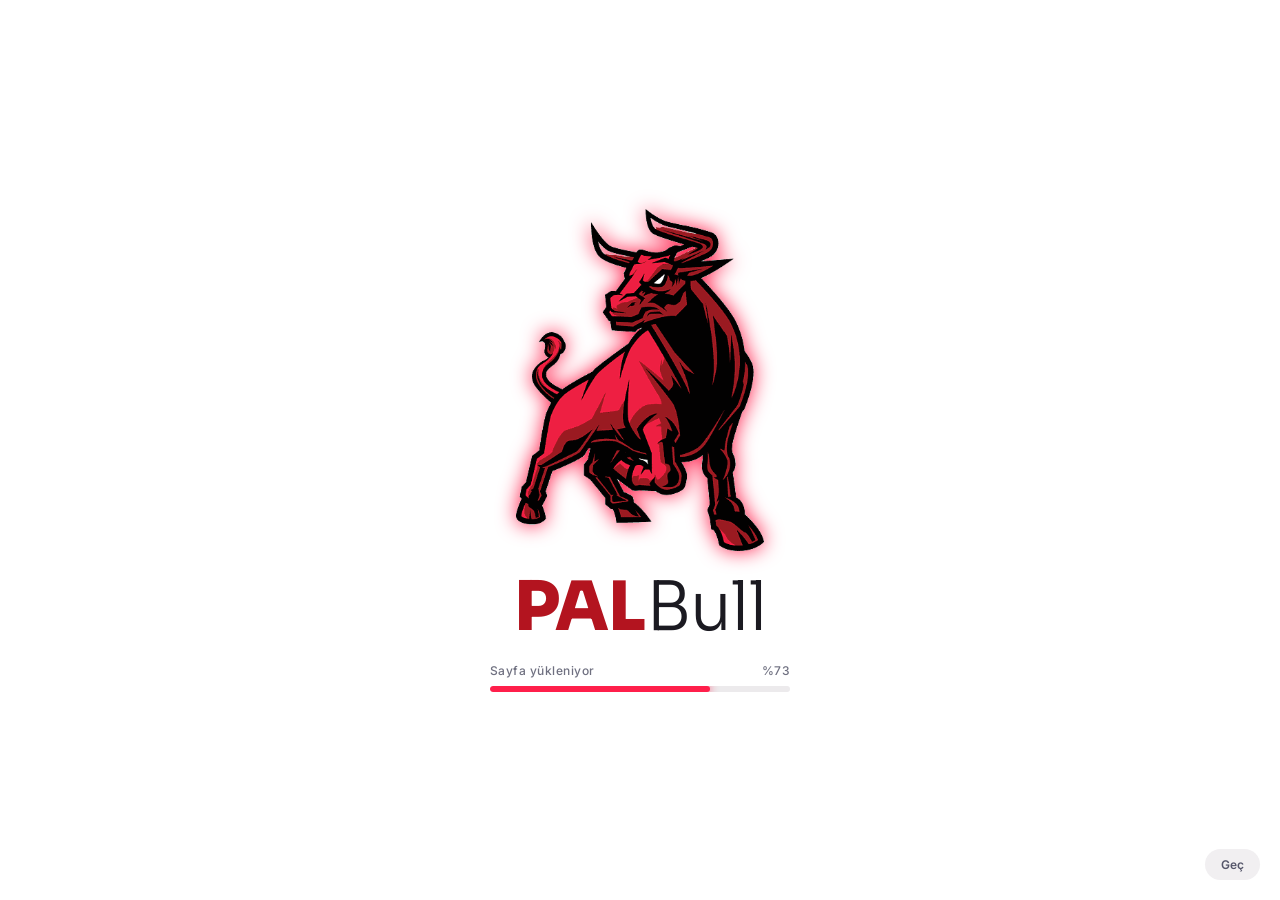
==== dashboard.html @ 9cfecde7 "Rename dash2.html to dashboard.html" ====
<!DOCTYPE html>
<html lang="tr">
<head>
<meta charset="UTF-8">
<meta name="viewport" content="width=device-width, initial-scale=1.0">
<title>PALBull</title>
<script>try{if(localStorage.getItem('pb-theme')==='blue')document.documentElement.dataset.theme='blue'}catch(e){}</script>
<link rel="icon" id="fav" type="image/svg+xml" href="data:,">
<link href="https://fonts.googleapis.com/css2?family=Inter:wght@400;500;600&family=Sora:wght@300;400;600;700;800&display=swap" rel="stylesheet">
<style>
  :root{
    --p:#b3141f; --p2:#7f0d17; --pl:#fcebed; --pt:#8f0f19;
    --grad:linear-gradient(115deg,#c9192c 0%,#9c111d 55%,#7f0d17 100%);
    --bg:#f5f1f2; --card:#fff; --line:#e9e1e3; --tx:#1b1a21; --mut:#6f7080;
    --sh:0 1px 2px rgba(60,20,30,.06),0 10px 26px -14px rgba(60,20,30,.22);
    --gold:#b7791f; --teal:#0f766e; --slate:#475569; --neon:#ff1f4b;
  }
  :root[data-theme="blue"]{
    --p:#1d4ed8; --p2:#13307f; --pl:#e8effd; --pt:#17389c;
    --grad:linear-gradient(115deg,#2f6bf0 0%,#1d4ed8 55%,#13307f 100%);
    --neon:#1f6bff; --bg:#eef2f9; --line:#dde5f3; --sh:0 1px 2px rgba(20,40,90,.07),0 10px 26px -14px rgba(20,40,90,.25);
  }
  *{box-sizing:border-box;margin:0;padding:0}
  body{font-family:'Inter',system-ui,Arial,sans-serif;background:var(--bg);color:var(--tx);font-size:14px;min-height:100vh;-webkit-font-smoothing:antialiased}
  a{color:inherit;text-decoration:none} button{cursor:pointer;border:0;background:none;color:inherit;font:inherit}
  :focus-visible{outline:2px solid var(--p);outline-offset:2px}
  .num,.wm,h1,h2{font-family:'Sora','Inter',system-ui,sans-serif}

  .wm{font-weight:300;letter-spacing:-.02em;line-height:1}
  .wm b{font-weight:800;letter-spacing:-.01em}
  .emb{display:grid;place-items:center;width:38px;height:38px;border-radius:11px;background:#fff;color:var(--p);box-shadow:0 2px 8px rgba(0,0,0,.18);flex-shrink:0}
  .emb svg{width:26px;height:26px;fill:currentColor}

  .topbar{position:fixed;inset:0 0 auto 0;height:64px;z-index:30;display:flex;align-items:center;gap:14px;padding:0 24px 0 14px;color:#fff;
    background:repeating-linear-gradient(135deg,rgba(255,255,255,.035) 0 2px,transparent 2px 9px),var(--grad);box-shadow:0 2px 14px rgba(0,0,0,.18)}
  .burger{width:36px;height:36px;display:grid;place-items:center;border-radius:10px}
  .burger:hover{background:rgba(255,255,255,.14)}
  .brand{display:flex;align-items:center;gap:12px;font-size:24px;padding-left:4px}
  .tb-right{margin-left:auto;display:flex;align-items:center;gap:12px}
  .search{position:relative}
  .search input{width:320px;height:38px;border-radius:12px;border:1px solid rgba(255,255,255,.22);background:rgba(255,255,255,.12);color:#fff;padding:0 64px 0 38px;font-size:13px}
  .search input::placeholder{color:rgba(255,255,255,.8)}
  .search input:focus{background:rgba(255,255,255,.2);outline:0}
  .search>svg{position:absolute;left:13px;top:12px}
  .kbd{position:absolute;right:8px;top:8px;font-size:10px;background:rgba(255,255,255,.18);border-radius:6px;padding:3px 7px}
  .results{position:absolute;top:46px;left:0;right:0;background:var(--card);color:var(--tx);border-radius:14px;box-shadow:0 18px 40px rgba(0,0,0,.25);padding:6px;display:none}
  .results.open{display:block}
  .results a{display:block;padding:10px 12px;border-radius:9px;font-size:13px}
  .results a:hover,.results a.sel{background:var(--pl)}
  .results em{font-style:normal;color:var(--mut);font-size:11px;margin-left:6px}
  .theme{display:flex;align-items:center;gap:8px;height:38px;padding:0 12px 0 10px;border-radius:12px;border:1px solid rgba(255,255,255,.22);background:rgba(255,255,255,.12);font-size:12px;font-weight:500}
  .theme:hover{background:rgba(255,255,255,.2)}
  .sw{display:flex}.sw i{width:14px;height:14px;border-radius:50%;border:2px solid #fff}
  .sw i:first-child{background:#c9192c}.sw i:last-child{background:#2f6bf0;margin-left:-5px}

  .sidebar{position:fixed;top:64px;bottom:0;left:0;width:268px;background:var(--card);border-right:1px solid var(--line);padding:22px 14px 16px;overflow:auto;z-index:20;transition:transform .25s;display:flex;flex-direction:column}
  body.collapsed .sidebar{transform:translateX(-100%)} body.collapsed .main{margin-left:0}
  .sec-l{font-size:10.5px;font-weight:600;letter-spacing:.12em;color:var(--mut);padding:0 12px 10px}
  .nav-item{position:relative;display:flex;align-items:center;gap:12px;width:100%;padding:11px 12px;border-radius:12px;font-size:13px;font-weight:500;text-align:left;color:#34333d}
  .nav-item svg.ico{color:var(--mut);flex-shrink:0}
  .nav-item .chev{margin-left:auto;color:var(--mut);transition:transform .2s}
  .nav-item:hover{background:var(--bg)}
  .nav-item.active{background:var(--pl);color:var(--pt);font-weight:600}
  .nav-item.active svg.ico{color:var(--p)}
  .nav-item.open .chev{transform:rotate(90deg)}
  .sub{display:none;margin:2px 0 8px 22px;border-left:1px solid var(--line);padding-left:8px}
  .sub.open{display:block}
  .sub a{display:flex;align-items:center;gap:.8em;padding:7px 10px;font-size:12.5px;color:#55566a;border-radius:9px}
  .sub a:hover{color:var(--pt);background:var(--pl)}
  .sl{flex:0 0 1.9em;height:1.9em;display:grid;place-items:center;background:#fff;border-radius:.45em;padding:.2em;border:1px solid var(--line)}
  .sl svg{width:100%;height:100%;color:var(--p)}
  .status{margin-top:auto;display:flex;align-items:center;gap:10px;padding:12px;border:1px solid var(--line);border-radius:12px;font-size:12px;color:var(--mut)}
  .status b{display:block;color:var(--tx);font-size:12.5px;font-weight:600}
  .dot{width:9px;height:9px;border-radius:50%;background:#16a34a;box-shadow:0 0 0 4px rgba(22,163,74,.15);flex-shrink:0}
  .dot.off{background:#dc2626;box-shadow:0 0 0 4px rgba(220,38,38,.15)}

  .main{margin-left:268px;padding:92px 36px 36px;transition:margin .25s;max-width:1500px}
  .head{display:flex;justify-content:space-between;align-items:flex-end;gap:16px;flex-wrap:wrap;margin-bottom:24px}
  .head h1{font-size:26px;font-weight:700;letter-spacing:-.03em}
  .head p{color:var(--mut);font-size:13px;margin-top:6px}
  .actions{display:flex;gap:10px;flex-wrap:wrap}
  .btn{display:flex;align-items:center;gap:8px;height:38px;padding:0 14px;border-radius:11px;font-size:12.5px;font-weight:600;border:1px solid var(--line);background:var(--card);color:var(--pt)}
  .btn:hover{border-color:var(--p);background:var(--pl)}
  .btn.pri{background:var(--grad);color:#fff;border-color:transparent;box-shadow:0 6px 16px -6px var(--p)}
  .btn.pri:hover{filter:brightness(1.08)}
  .btn.spin svg{animation:spin .7s linear} @keyframes spin{to{transform:rotate(360deg)}}

  .kpis{display:grid;grid-template-columns:repeat(4,1fr);gap:16px}
  .kpi{position:relative;background:var(--card);border:1px solid var(--line);border-radius:18px;padding:18px 18px 16px;box-shadow:var(--sh);overflow:hidden}
  .kpi::before{content:'';position:absolute;left:0;top:0;bottom:0;width:4px;background:var(--c)}
  .kpi .top{display:flex;align-items:center;justify-content:space-between;margin-bottom:14px}
  .kpi .lb{font-size:11px;font-weight:600;letter-spacing:.08em;color:var(--mut);text-transform:uppercase}
  .kpi .ic{width:34px;height:34px;border-radius:10px;display:grid;place-items:center;color:var(--c);background:color-mix(in srgb,var(--c) 12%,#fff)}
  .kpi .num{font-size:28px;font-weight:700;letter-spacing:-.03em;font-variant-numeric:tabular-nums}
  .kpi small{display:block;margin-top:6px;font-size:11.5px;color:var(--mut)}

  .sec-h{display:flex;align-items:baseline;justify-content:space-between;margin:34px 0 14px}
  .sec-h h2{font-size:17px;font-weight:700;letter-spacing:-.02em}
  .sec-h span{font-size:12px;color:var(--mut)}
  .grid{display:grid;grid-template-columns:repeat(3,1fr);gap:16px}
  .card{display:flex;flex-direction:column;gap:14px;background:var(--card);border:1px solid var(--line);border-radius:18px;padding:20px;box-shadow:var(--sh);transition:transform .2s,border-color .2s,box-shadow .2s}
  .card:hover{transform:translateY(-3px);border-color:var(--p);box-shadow:0 16px 34px -16px var(--p)}
  .card .tile{width:46px;height:46px;border-radius:13px;display:grid;place-items:center;background:var(--grad);color:#fff;box-shadow:0 8px 18px -8px var(--p)}
  .card h3{font-size:15px;font-weight:600;letter-spacing:-.01em;display:flex;align-items:center;gap:8px}
  .card p{font-size:12.5px;color:var(--mut);line-height:1.5;margin-top:5px}
  .card .go{margin-top:auto;display:flex;align-items:center;gap:6px;font-size:12.5px;font-weight:600;color:var(--pt)}
  .card:hover .go svg{transform:translateX(3px)} .go svg{transition:transform .2s}
  .tag{font-size:10px;font-weight:600;background:#fef3c7;color:#92600a;border-radius:99px;padding:2px 8px;font-family:Inter,sans-serif}
  .foot{margin-top:30px;font-size:11.5px;color:var(--mut)} .foot a{text-decoration:underline}

  .intro{position:fixed;inset:0;z-index:100;background:#fff;overflow:hidden;transition:opacity .7s ease,visibility .7s}
  .intro.out{opacity:0;visibility:hidden}
  .ld{position:absolute;inset:0;display:flex;flex-direction:column;align-items:center;justify-content:center;gap:22px;animation:fin .6s ease both}
  @keyframes fin{from{opacity:0;transform:translateY(10px)}to{opacity:1;transform:none}}
  .bw{position:relative;display:inline-block;--ox:38%;--oy:27%}
  .nl-bull{display:block;height:clamp(220px,38vh,360px);width:auto;transform-origin:50% 100%;animation:breathe 2.4s ease-in-out infinite;filter:drop-shadow(0 0 10px var(--neon))}
  @keyframes breathe{0%,100%{transform:scale(1,1);filter:drop-shadow(0 0 6px var(--neon))}40%{transform:scale(1.022,1.034);filter:drop-shadow(0 0 16px var(--neon))}}
  .puff{position:absolute;left:var(--ox);top:var(--oy);width:46px;height:46px;margin:-23px 0 0 -23px;border-radius:50%;pointer-events:none;opacity:0;
    background:radial-gradient(circle,rgba(130,130,148,.6),rgba(130,130,148,0) 70%);filter:blur(2px);animation:puff 2.4s ease-out infinite}
  .puff.n2{margin-left:-9px;margin-top:-17px}
  @keyframes puff{0%,38%{opacity:0;transform:translate(0,0) scale(.25)}46%{opacity:.7}100%{opacity:0;transform:translate(var(--dx,-70px),-80px) scale(3)}}
  .nl-wm{font-size:clamp(40px,8vw,68px);color:var(--tx)} .nl-wm b{color:var(--p)}
  .nl-load{width:min(300px,70vw)}
  .nl-row{display:flex;justify-content:space-between;font-size:12px;font-weight:500;letter-spacing:.04em;color:var(--mut);margin-bottom:8px}
  .nl-track{height:6px;border-radius:6px;background:#eceaec;overflow:hidden}
  #lbar{display:block;height:100%;width:0;border-radius:6px;background:var(--neon);box-shadow:0 0 10px var(--neon)}
  .skip{position:absolute;right:20px;bottom:20px;z-index:5;color:#55566a;background:#f1eff1;border-radius:99px;padding:8px 16px;font-size:12px;font-weight:600}
  .skip:hover{background:#e6e3e6}
  @media(max-width:1200px){.kpis{grid-template-columns:repeat(2,1fr)}.grid{grid-template-columns:repeat(2,1fr)}}
  @media(max-width:1000px){
    .sidebar{transform:translateX(-100%);box-shadow:8px 0 30px rgba(0,0,0,.18)} body.collapsed .sidebar{transform:none}
    .main,body.collapsed .main{margin-left:0;padding:88px 16px 28px}
    .search input{width:150px}.kbd,.theme span.tt{display:none}
  }
  @media(max-width:620px){.kpis,.grid{grid-template-columns:1fr}.brand{font-size:20px}}
  @media(prefers-reduced-motion:reduce){*{transition:none!important;animation:none!important}}
</style>
</head>
<body>
<svg width="0" height="0" style="position:absolute" aria-hidden="true" focusable="false">
  <symbol id="mark" viewBox="0 0 48 48">
    <mask id="cut"><rect width="48" height="48" fill="#fff"/><path d="M15 20c3-1.500 6-2 9-2s6 .5 9 2l-3 15c-.8 3.500-3.200 6-6 6s-5.200-2.500-6-6z" fill="#000" stroke="#000" stroke-width="2.400" stroke-linejoin="round"/><path d="M13 22l-8-1c.5 3 3 5 7 5.500zM35 22l8-1c-.5 3-3 5-7 5.500z" fill="#000" stroke="#000" stroke-width="2" stroke-linejoin="round"/></mask>
    <path mask="url(#cut)" d="M1.500 4c.5 15 9 26 22.500 26S46 19 46.500 4c-4 9-9 13-14 14.500H15.500C10.500 17 5.500 13 1.500 4z"/>
    <path d="M13 22l-8-1c.5 3 3 5 7 5.500zM35 22l8-1c-.5 3-3 5-7 5.500z"/>
    <path fill-rule="evenodd" d="M15 20c3-1.500 6-2 9-2s6 .5 9 2l-3 15c-.8 3.500-3.200 6-6 6s-5.200-2.500-6-6z M17.500 24l4 1.500-.4 1.800-3.800-1.200z M30.500 24l-4 1.500.4 1.800 3.800-1.200z M20.600 36a1 1 0 1 0 2 0a1 1 0 1 0-2 0z M25.400 36a1 1 0 1 0 2 0a1 1 0 1 0-2 0z"/>
  </symbol>
</svg>

<div class="intro" id="intro" role="dialog" aria-label="PALBull yükleniyor">
  <div class="ld">
    <div class="bw">
      <img class="nl-bull" id="nlb" alt="PALBull">
      <i class="puff"></i><i class="puff" style="animation-delay:.14s;--dx:-95px"></i><i class="puff" style="animation-delay:.3s;--dx:-45px"></i>
      <i class="puff n2" style="animation-delay:.07s;--dx:-110px"></i><i class="puff n2" style="animation-delay:.22s;--dx:-60px"></i>
    </div>
    <div class="wm nl-wm"><b>PAL</b>Bull</div>
    <div class="nl-load"><div class="nl-row"><span>Sayfa yükleniyor</span><span id="lpct">%0</span></div><div class="nl-track"><span id="lbar"></span></div></div>
  </div>
  <button class="skip" id="skip">Geç</button>
</div>
<script>try{if(sessionStorage.getItem('pb-intro')||matchMedia('(prefers-reduced-motion:reduce)').matches){document.getElementById('intro').remove()}}catch(e){}</script>

<header class="topbar">
  <button class="burger" id="burger" aria-label="Menüyü aç/kapat"><svg width="20" height="20" viewBox="0 0 24 24" fill="none" stroke="currentColor" stroke-width="2" stroke-linecap="round"><path d="M4 6h16M4 12h16M4 18h10"/></svg></button>
  <a class="brand" href="#top" aria-label="PALBull"><span class="emb"><svg viewBox="0 0 48 48"><use href="#mark"/></svg></span><span class="wm"><b>PAL</b>Bull</span></a>
  <div class="tb-right">
    <div class="search">
      <svg width="15" height="15" viewBox="0 0 24 24" fill="none" stroke="#fff" stroke-width="2.3" stroke-linecap="round"><circle cx="11" cy="11" r="7"/><path d="m20 20-3.5-3.5"/></svg>
      <input id="q" type="search" placeholder="Menüde ara" autocomplete="off"><span class="kbd">Ctrl K</span>
      <div class="results" id="results"></div>
    </div>
    <button class="theme" id="theme" aria-label="Temayı değiştir (kırmızı / mavi)"><span class="sw"><i></i><i></i></span><span class="tt">Tema</span></button>
  </div>
</header>

<aside class="sidebar" id="sidebar">
  <div class="sec-l">MENÜ</div>
  <a class="nav-item active" href="#top"><svg class="ico" width="18" height="18" viewBox="0 0 24 24" fill="none" stroke="currentColor" stroke-width="1.8" stroke-linejoin="round"><rect x="3" y="3" width="7" height="9" rx="1.5"/><rect x="14" y="3" width="7" height="5" rx="1.5"/><rect x="14" y="12" width="7" height="9" rx="1.5"/><rect x="3" y="16" width="7" height="5" rx="1.5"/></svg>Gösterge Paneli</a>
  <button class="nav-item" data-sub="subMods"><svg class="ico" width="18" height="18" viewBox="0 0 24 24" fill="none" stroke="currentColor" stroke-width="1.8" stroke-linejoin="round"><rect x="4" y="2.500" width="16" height="19" rx="2.500"/><path d="M8 7h8M8 12h2M12 12h2M16 12h0M8 16h2M12 16h2"/></svg>Modüller<svg class="chev" width="14" height="14" viewBox="0 0 24 24" fill="none" stroke="currentColor" stroke-width="2.2"><path d="m9 6 6 6-6 6"/></svg></button>
  <div class="sub" id="subMods"></div>
  <div class="status"><span class="dot" id="dot"></span><div><b id="stT">Kur servisi</b><span id="stS">Bağlanıyor…</span></div></div>
</aside>

<main class="main" id="top">
  <div class="head">
    <div><h1>Gösterge Paneli</h1><p id="date"></p></div>
    <div class="actions" id="quick"><button class="btn pri" id="refresh"><svg width="15" height="15" viewBox="0 0 24 24" fill="none" stroke="currentColor" stroke-width="2.2" stroke-linecap="round"><path d="M21 12a9 9 0 1 1-3-6.700M21 4v5h-5"/></svg>Yenile</button></div>
  </div>

  <section class="kpis">
    <div class="kpi" style="--c:var(--p)"><div class="top"><span class="lb">USD / TRY</span><span class="ic"><svg width="18" height="18" viewBox="0 0 24 24" fill="none" stroke="currentColor" stroke-width="2" stroke-linecap="round"><path d="M12 2v20M17 6.500C16 5 14.300 4.500 12 4.500c-2.800 0-4.500 1.200-4.500 3.200s1.700 2.800 4.500 3.300 4.500 1.300 4.500 3.300-1.700 3.200-4.500 3.200c-2.400 0-4.200-.6-5.200-2.200"/></svg></span></div><div class="num" id="usd">…</div><small id="usdSub">Canlı kur</small></div>
    <div class="kpi" style="--c:var(--gold)"><div class="top"><span class="lb">EUR / TRY</span><span class="ic"><svg width="18" height="18" viewBox="0 0 24 24" fill="none" stroke="currentColor" stroke-width="2" stroke-linecap="round"><path d="M17 5.500A7 7 0 1 0 17 18.500M4 10h9M4 14h9"/></svg></span></div><div class="num" id="eur">…</div><small id="eurSub">Canlı kur</small></div>
    <div class="kpi" style="--c:var(--teal)"><div class="top"><span class="lb">EUR / USD Parite</span><span class="ic"><svg width="18" height="18" viewBox="0 0 24 24" fill="none" stroke="currentColor" stroke-width="2" stroke-linecap="round" stroke-linejoin="round"><path d="M7 7h13l-4-4M17 17H4l4 4"/></svg></span></div><div class="num" id="par">…</div><small>Kurlardan hesaplanır</small></div>
    <div class="kpi" style="--c:var(--slate)"><div class="top"><span class="lb">Yerel saat</span><span class="ic"><svg width="18" height="18" viewBox="0 0 24 24" fill="none" stroke="currentColor" stroke-width="2" stroke-linecap="round"><circle cx="12" cy="12" r="9"/><path d="M12 7v5l3 2"/></svg></span></div><div class="num" id="clock">--:--:--</div><small id="dayS"></small></div>
  </section>

  <div class="sec-h"><h2>Modüller</h2><span id="modCount"></span></div>
  <section class="grid" id="mods"></section>
  <p class="foot">Kur verileri: <a href="https://www.exchangerate-api.com" target="_blank" rel="noopener">ExchangeRate-API</a></p>
</main>

<script>
  const $ = id => document.getElementById(id);
  const IC = {
    clock:'<circle cx="12" cy="12" r="9"/><path d="M12 7v5l3 2"/>',
    steps:'<path d="M3 20h5v-5h5v-5h5V5h3"/>',
    steps2:'<path d="M3 20h4v-4h4v-4h4V8h6"/><path d="M18 3v4M16 5h4"/>',
    trend:'<path d="m22 7-8.500 8.500-5-5L2 17"/><path d="M16 7h6v6"/>',
    bank:'<path d="M3 21h18M5 21V10M9 21V10M15 21V10M19 21V10M2 10l10-7 10 7z"/>'
  };
  const svg = (k,s=22) => `<svg width="${s}" height="${s}" viewBox="0 0 24 24" fill="none" stroke="currentColor" stroke-width="1.8" stroke-linecap="round" stroke-linejoin="round">${IC[k]}</svg>`;
  const arrow = '<svg width="14" height="14" viewBox="0 0 24 24" fill="none" stroke="currentColor" stroke-width="2.4" stroke-linecap="round" stroke-linejoin="round"><path d="M5 12h14M13 6l6 6-6 6"/></svg>';

  const MODULES = [
    {t:'Gecikme Bedeli Hesaplama', d:'Aylık oran 3.7 .', u:'https://mfyuser.github.io/palbull/gecikmefaiziv1.html', k:'clock'},
    {t:'Kademeli Tarife Hesaplama', d:'İlk Okuma ve Son Okuma tarihleriyle sm3 veya kcal olarak.', u:'https://mfyuser.github.io/palbull/kademe.html', k:'steps'},
    {t:'Kademeli Tarife Hesaplama V2', d:'Yeni Versiyon.', u:'https://mfyuser.github.io/palbull/kademev2.html', k:'steps2'},
    {t:'Zam Oranı Hesaplama', d:'Zam oranı.', u:'https://mfyuser.github.io/palbull/zamorani.html', k:'trend'},
    {t:'İban Çözümleme', d:'Iban Hangi Bankaya Ait.', u:'https://mfyuser.github.io/palbull/iban.html', k:'bank', test:true}
  ];

  function render(){
    $('mods').innerHTML = MODULES.map(m => `<a class="card" href="${m.u}" target="_blank" rel="noopener"><span class="tile">${svg(m.k,24)}</span><div><h3>${m.t}${m.test?'<span class="tag">Test</span>':''}</h3><p>${m.d}</p></div><span class="go">Aracı aç ${arrow}</span></a>`).join('');
    $('modCount').textContent = MODULES.length + ' araç';
    $('quick').querySelectorAll('.btn:not(.pri)').forEach(e => e.remove());
    $('quick').insertAdjacentHTML('afterbegin', MODULES.slice(0,3).map(m => `<a class="btn" href="${m.u}" target="_blank" rel="noopener">${svg(m.k,15)}${m.t.replace(' Hesaplama','')}</a>`).join(''));
    $('subMods').innerHTML = MODULES.map(m => `<a href="${m.u}" target="_blank" rel="noopener"><span class="sl">${svg(m.k,16)}</span>${m.t}</a>`).join('');
  }
  render();

  $('burger').onclick = () => document.body.classList.toggle('collapsed');
  if (innerWidth <= 1000) document.body.classList.add('collapsed');
  document.querySelectorAll('[data-sub]').forEach(b => b.onclick = () => { b.classList.toggle('open'); $(b.dataset.sub).classList.toggle('open'); });

  const q = $('q'), box = $('results');
  q.addEventListener('input', () => {
    const v = q.value.trim().toLocaleLowerCase('tr');
    if (!v) { box.classList.remove('open'); return; }
    const all = [...MODULES.map(m=>({t:m.t,u:m.u,k:'Modül'}))];
    const hits = all.filter(x => x.t.toLocaleLowerCase('tr').includes(v));
    box.innerHTML = hits.length ? hits.map((h,i)=>`<a class="${i?'':'sel'}" href="${h.u}" target="_blank" rel="noopener">${h.t}<em>${h.k}</em></a>`).join('') : '<a style="color:var(--mut)">Sonuç bulunamadı</a>';
    box.classList.add('open');
  });
  q.addEventListener('keydown', e => { if (e.key==='Enter'){ const a = box.querySelector('a[href]'); if (a) a.click(); } if (e.key==='Escape'){ q.blur(); box.classList.remove('open'); } });
  document.addEventListener('keydown', e => { if ((e.ctrlKey||e.metaKey) && e.key.toLowerCase()==='k'){ e.preventDefault(); q.focus(); } });
  document.addEventListener('click', e => { if (!e.target.closest('.search')) box.classList.remove('open'); });

  function applyTheme(t){
    document.documentElement.dataset.theme = t;
    const c = t==='blue' ? '#1d4ed8' : '#b3141f';
    $('fav').href = 'data:image/svg+xml,' + encodeURIComponent('<svg xmlns="http://www.w3.org/2000/svg" viewBox="0 0 48 48"><rect width="48" height="48" rx="11" fill="'+c+'"/><g fill="#fff" transform="translate(7 7) scale(.708)">'+$('mark').innerHTML+'</g></svg>');
  }
  let theme = 'red';
  try { theme = localStorage.getItem('pb-theme')==='blue' ? 'blue' : 'red'; } catch(e){}
  applyTheme(theme);
  $('theme').onclick = () => { theme = theme==='blue' ? 'red' : 'blue'; applyTheme(theme); try { localStorage.setItem('pb-theme', theme); } catch(e){} };

  function tick(){
    const n = new Date();
    $('clock').textContent = n.toLocaleTimeString('tr-TR');
    $('dayS').textContent = n.toLocaleDateString('tr-TR',{weekday:'long'});
    $('date').textContent = n.toLocaleDateString('tr-TR',{day:'2-digit',month:'long',year:'numeric',weekday:'long'});
  }
  tick(); setInterval(tick, 1000);
  const hhmm = () => new Date().toLocaleTimeString('tr-TR',{hour:'2-digit',minute:'2-digit'});

  const fmt = n => n.toLocaleString('tr-TR',{minimumFractionDigits:2,maximumFractionDigits:2});
  async function fetchRates(){
    $('refresh').classList.add('spin'); setTimeout(()=>$('refresh').classList.remove('spin'),700);
    try {
      const d = await (await fetch('https://open.er-api.com/v6/latest/USD')).json();
      const usd = d.rates.TRY, eur = usd / d.rates.EUR;
      $('usd').textContent = fmt(usd) + ' ₺'; $('eur').textContent = fmt(eur) + ' ₺'; $('par').textContent = (1/d.rates.EUR).toFixed(4);
      $('usdSub').textContent = $('eurSub').textContent = 'Son güncelleme ' + hhmm();
      $('dot').classList.remove('off'); $('stS').textContent = 'Çevrimiçi · ' + hhmm();
    } catch(e){
      console.error('Döviz kurları alınamadı:', e);
      $('usd').textContent = $('eur').textContent = $('par').textContent = '—';
      $('usdSub').textContent = $('eurSub').textContent = 'Kurlar alınamadı';
      $('dot').classList.add('off'); $('stS').textContent = 'Bağlantı yok';
    }
  }
  $('refresh').onclick = fetchRates; fetchRates(); setInterval(fetchRates, 600000);

  (function(){
    const el = $('intro'); if (!el) return;
    try { sessionStorage.setItem('pb-intro','1'); } catch(e){}
    $('nlb').src = '[data-uri]';
    let done = false;
    const finish = () => { if (done) return; done = true; el.classList.add('out'); setTimeout(() => el.remove(), 900); };
    const t0 = performance.now(), D = 2600;
    (function step(n){
      if (done) return;
      const u = Math.min(1,(n-t0)/D), loaded = document.readyState === 'complete' || n-t0 > 7000;
      let p = (1-Math.pow(1-u,2))*100; if (!loaded && p>92) p = 92;
      $('lbar').style.width = p+'%'; $('lpct').textContent = '%'+Math.round(p);
      if (p>=100){ setTimeout(finish,400); return; } requestAnimationFrame(step);
    })(t0);
    $('skip').onclick = finish; el.addEventListener('click', finish);
  })();
</script>
</body>
</html>
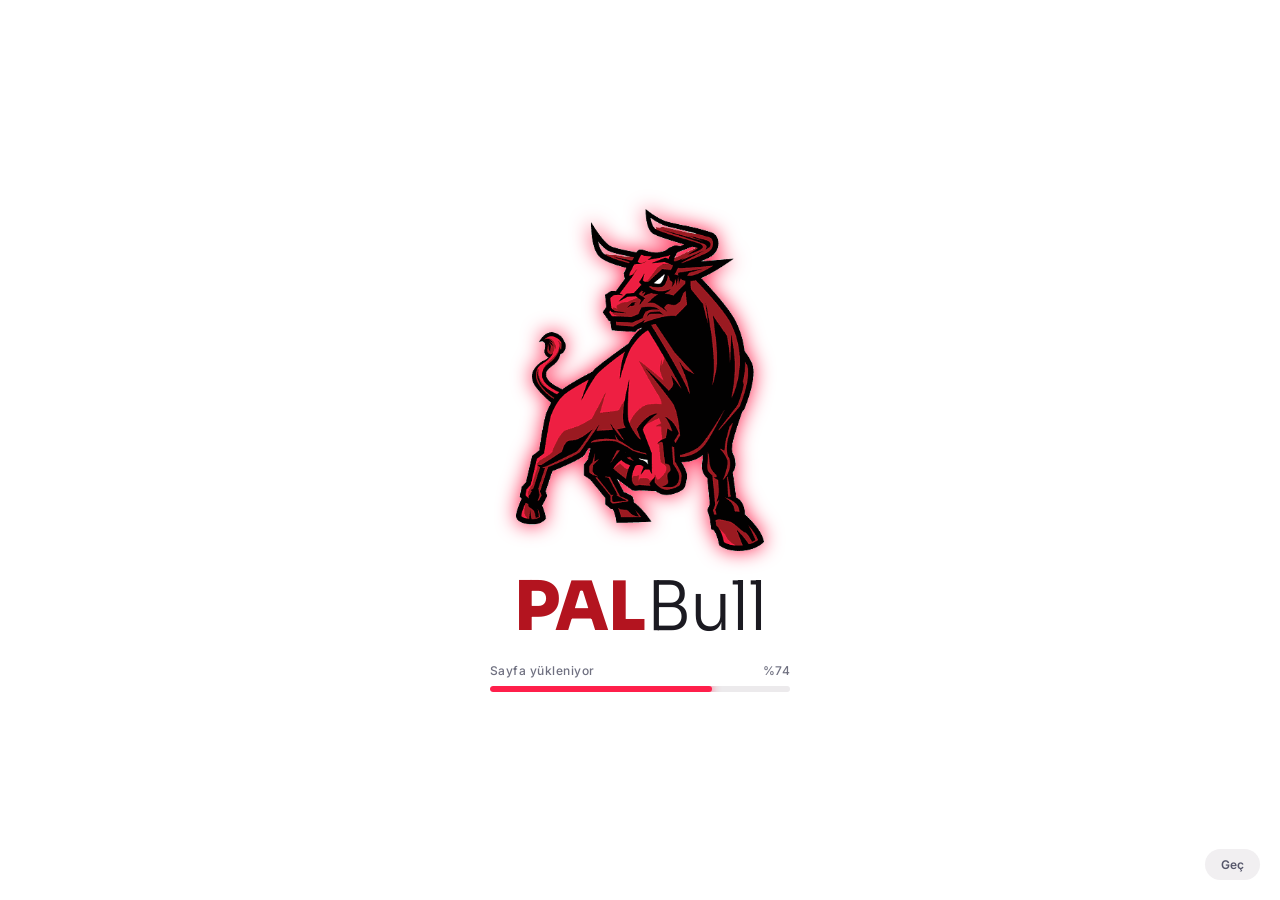
==== commit dd70d713: "Update dashboard.html" ====
--- a/dashboard.html
+++ b/dashboard.html
@@ -215,6 +215,7 @@
     {t:'Gecikme Bedeli Hesaplama', d:'Aylık oran 3.7 .', u:'https://mfyuser.github.io/palbull/gecikmefaiziv1.html', k:'clock'},
     {t:'Kademeli Tarife Hesaplama', d:'İlk Okuma ve Son Okuma tarihleriyle sm3 veya kcal olarak.', u:'https://mfyuser.github.io/palbull/kademe.html', k:'steps'},
     {t:'Kademeli Tarife Hesaplama V2', d:'Yeni Versiyon.', u:'https://mfyuser.github.io/palbull/kademev2.html', k:'steps2'},
+    {t:'Pay Ölçer Hesap Kademeli', d:'Test edilecek', u:'https://mfyuser.github.io/palbull/kademev2.html', k:'steps2', test:false},
     {t:'Zam Oranı Hesaplama', d:'Zam oranı.', u:'https://mfyuser.github.io/palbull/zamorani.html', k:'trend'},
     {t:'İban Çözümleme', d:'Iban Hangi Bankaya Ait.', u:'https://mfyuser.github.io/palbull/iban.html', k:'bank', test:true}
   ];
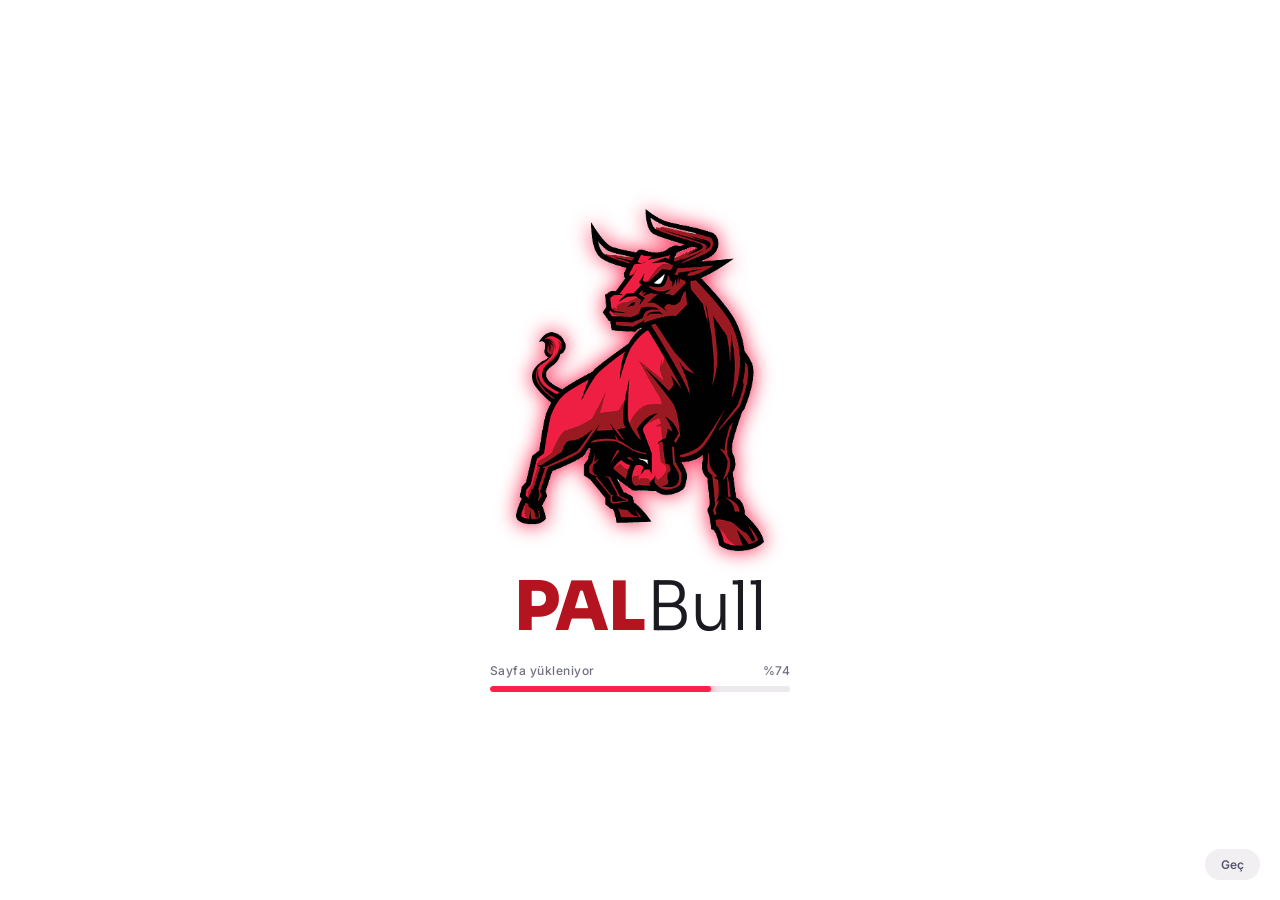
==== commit efddcf01: "Update dashboard.html" ====
--- a/dashboard.html
+++ b/dashboard.html
@@ -212,12 +212,12 @@
   const arrow = '<svg width="14" height="14" viewBox="0 0 24 24" fill="none" stroke="currentColor" stroke-width="2.4" stroke-linecap="round" stroke-linejoin="round"><path d="M5 12h14M13 6l6 6-6 6"/></svg>';
 
   const MODULES = [
-    {t:'Gecikme Bedeli Hesaplama', d:'Aylık oran 3.7 .', u:'https://mfyuser.github.io/palbull/gecikmefaiziv1.html', k:'clock'},
+    {t:'Gecikme Bedeli Hesaplama', d:'Aylık gecikme oranı 3.7.', u:'https://mfyuser.github.io/palbull/gecikmefaiziv1.html', k:'clock'},
     {t:'Kademeli Tarife Hesaplama', d:'İlk Okuma ve Son Okuma tarihleriyle sm3 veya kcal olarak.', u:'https://mfyuser.github.io/palbull/kademe.html', k:'steps'},
     {t:'Kademeli Tarife Hesaplama V2', d:'Yeni Versiyon.', u:'https://mfyuser.github.io/palbull/kademev2.html', k:'steps2'},
-    {t:'Pay Ölçer Hesap Kademeli', d:'Test edilecek', u:'https://mfyuser.github.io/palbull/kademev2.html', k:'steps2', test:false},
-    {t:'Zam Oranı Hesaplama', d:'Zam oranı.', u:'https://mfyuser.github.io/palbull/zamorani.html', k:'trend'},
-    {t:'İban Çözümleme', d:'Iban Hangi Bankaya Ait.', u:'https://mfyuser.github.io/palbull/iban.html', k:'bank', test:true}
+    {t:'Pay Ölçer Hesap Kademeli', d:'Test edilecek', u:'https://mfyuser.github.io/palbull/kademev2.html', k:'steps2', test:true},
+    {t:'Zam Oranı Hesaplama', d:'.', u:'https://mfyuser.github.io/palbull/zamorani.html', k:'trend'},
+    {t:'İban Çözümleme', d:'Iban Hangi Bankaya Ait.', u:'https://mfyuser.github.io/palbull/iban.html', k:'bank',}
   ];
 
   function render(){
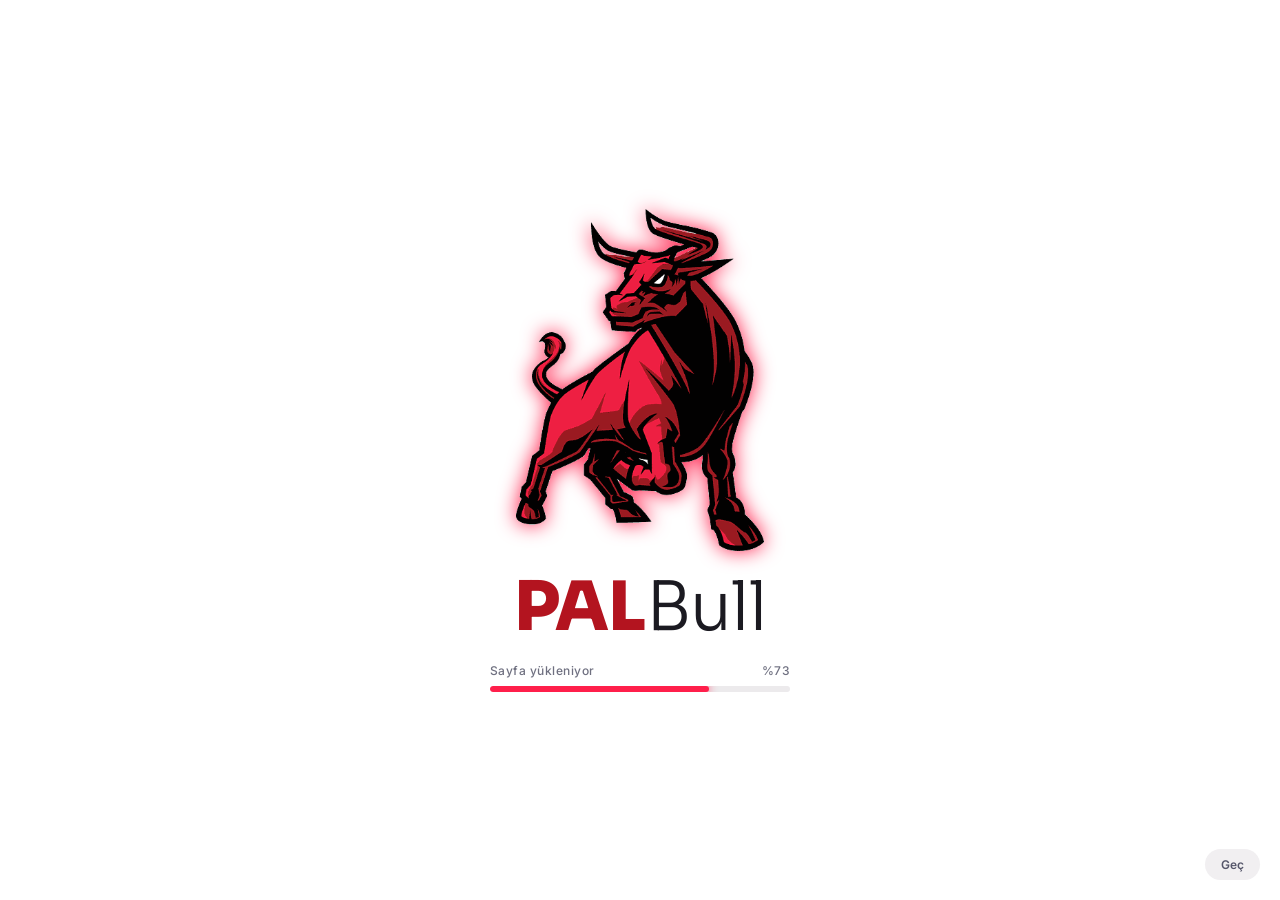
==== commit a6417101: "Update dashboard.html" ====
--- a/dashboard.html
+++ b/dashboard.html
@@ -215,7 +215,7 @@
     {t:'Gecikme Bedeli Hesaplama', d:'Aylık gecikme oranı 3.7.', u:'https://mfyuser.github.io/palbull/gecikmefaiziv1.html', k:'clock'},
     {t:'Kademeli Tarife Hesaplama', d:'İlk Okuma ve Son Okuma tarihleriyle sm3 veya kcal olarak.', u:'https://mfyuser.github.io/palbull/kademe.html', k:'steps'},
     {t:'Kademeli Tarife Hesaplama V2', d:'Yeni Versiyon.', u:'https://mfyuser.github.io/palbull/kademev2.html', k:'steps2'},
-    {t:'Pay Ölçer Hesap Kademeli', d:'Test edilecek', u:'https://mfyuser.github.io/palbull/kademev2.html', k:'steps2', test:true},
+    {t:'Kademeli Pay Ölçer TEST', d:'Hizmet için kullanıma uygun değildir.', u:'https://mfyuser.github.io/palbull/kademepayolcer.html', k:'steps2', test:true},
     {t:'Zam Oranı Hesaplama', d:'.', u:'https://mfyuser.github.io/palbull/zamorani.html', k:'trend'},
     {t:'İban Çözümleme', d:'Iban Hangi Bankaya Ait.', u:'https://mfyuser.github.io/palbull/iban.html', k:'bank',}
   ];
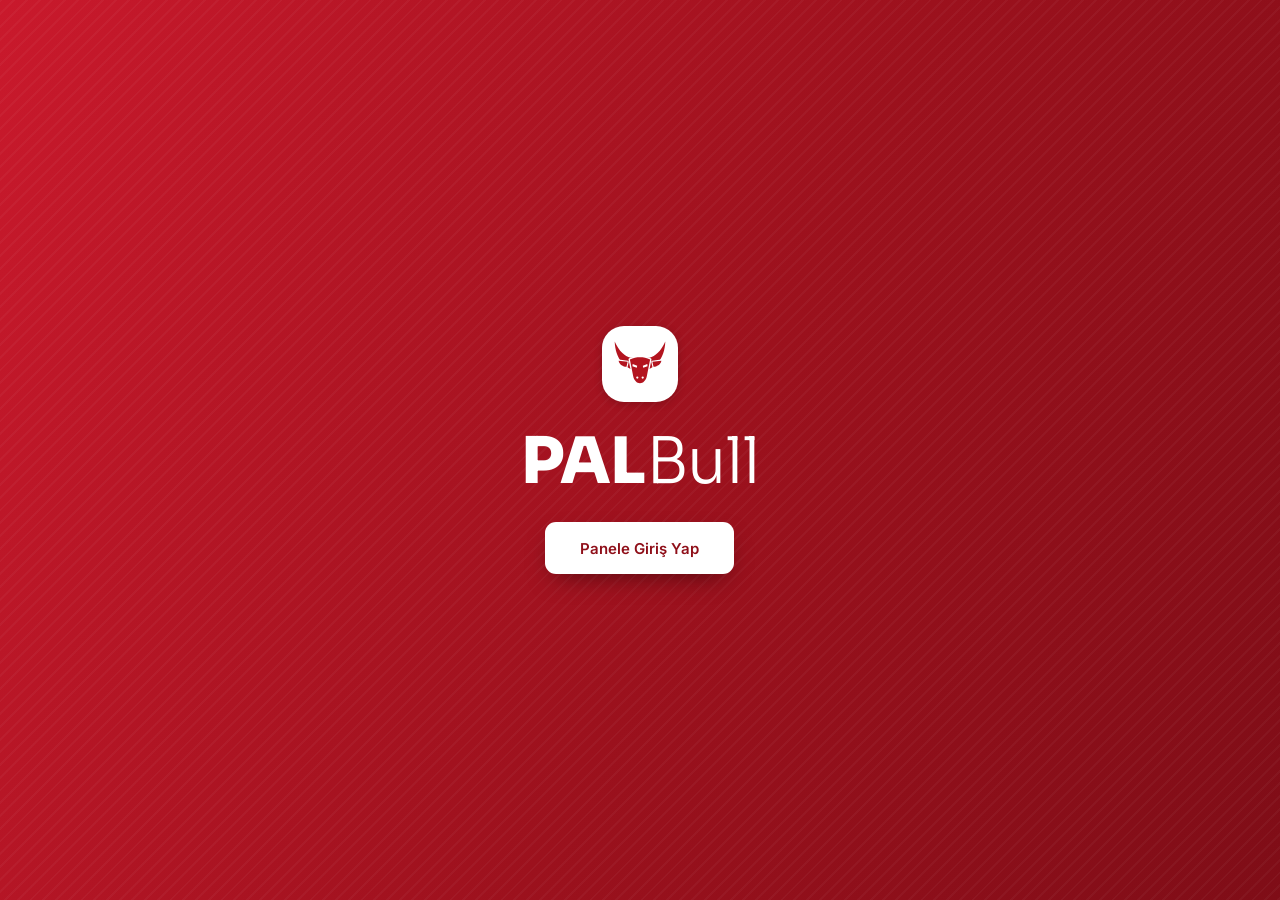
==== commit beeb665d: "Add files via upload" ====
--- a/dashboard.html
+++ b/dashboard.html
@@ -5,138 +5,23 @@
 <meta name="viewport" content="width=device-width, initial-scale=1.0">
 <title>PALBull</title>
 <script>try{if(localStorage.getItem('pb-theme')==='blue')document.documentElement.dataset.theme='blue'}catch(e){}</script>
-<link rel="icon" id="fav" type="image/svg+xml" href="data:,">
 <link href="https://fonts.googleapis.com/css2?family=Inter:wght@400;500;600&family=Sora:wght@300;400;600;700;800&display=swap" rel="stylesheet">
+<link rel="stylesheet" href="css/base.css">
+<link rel="stylesheet" href="css/ui.css">
 <style>
-  :root{
-    --p:#b3141f; --p2:#7f0d17; --pl:#fcebed; --pt:#8f0f19;
-    --grad:linear-gradient(115deg,#c9192c 0%,#9c111d 55%,#7f0d17 100%);
-    --bg:#f5f1f2; --card:#fff; --line:#e9e1e3; --tx:#1b1a21; --mut:#6f7080;
-    --sh:0 1px 2px rgba(60,20,30,.06),0 10px 26px -14px rgba(60,20,30,.22);
-    --gold:#b7791f; --teal:#0f766e; --slate:#475569; --neon:#ff1f4b;
-  }
-  :root[data-theme="blue"]{
-    --p:#1d4ed8; --p2:#13307f; --pl:#e8effd; --pt:#17389c;
-    --grad:linear-gradient(115deg,#2f6bf0 0%,#1d4ed8 55%,#13307f 100%);
-    --neon:#1f6bff; --bg:#eef2f9; --line:#dde5f3; --sh:0 1px 2px rgba(20,40,90,.07),0 10px 26px -14px rgba(20,40,90,.25);
-  }
-  *{box-sizing:border-box;margin:0;padding:0}
-  body{font-family:'Inter',system-ui,Arial,sans-serif;background:var(--bg);color:var(--tx);font-size:14px;min-height:100vh;-webkit-font-smoothing:antialiased}
-  a{color:inherit;text-decoration:none} button{cursor:pointer;border:0;background:none;color:inherit;font:inherit}
-  :focus-visible{outline:2px solid var(--p);outline-offset:2px}
-  .num,.wm,h1,h2{font-family:'Sora','Inter',system-ui,sans-serif}
-
-  .wm{font-weight:300;letter-spacing:-.02em;line-height:1}
-  .wm b{font-weight:800;letter-spacing:-.01em}
-  .emb{display:grid;place-items:center;width:38px;height:38px;border-radius:11px;background:#fff;color:var(--p);box-shadow:0 2px 8px rgba(0,0,0,.18);flex-shrink:0}
-  .emb svg{width:26px;height:26px;fill:currentColor}
-
-  .topbar{position:fixed;inset:0 0 auto 0;height:64px;z-index:30;display:flex;align-items:center;gap:14px;padding:0 24px 0 14px;color:#fff;
-    background:repeating-linear-gradient(135deg,rgba(255,255,255,.035) 0 2px,transparent 2px 9px),var(--grad);box-shadow:0 2px 14px rgba(0,0,0,.18)}
-  .burger{width:36px;height:36px;display:grid;place-items:center;border-radius:10px}
-  .burger:hover{background:rgba(255,255,255,.14)}
-  .brand{display:flex;align-items:center;gap:12px;font-size:24px;padding-left:4px}
-  .tb-right{margin-left:auto;display:flex;align-items:center;gap:12px}
-  .search{position:relative}
-  .search input{width:320px;height:38px;border-radius:12px;border:1px solid rgba(255,255,255,.22);background:rgba(255,255,255,.12);color:#fff;padding:0 64px 0 38px;font-size:13px}
-  .search input::placeholder{color:rgba(255,255,255,.8)}
-  .search input:focus{background:rgba(255,255,255,.2);outline:0}
-  .search>svg{position:absolute;left:13px;top:12px}
-  .kbd{position:absolute;right:8px;top:8px;font-size:10px;background:rgba(255,255,255,.18);border-radius:6px;padding:3px 7px}
-  .results{position:absolute;top:46px;left:0;right:0;background:var(--card);color:var(--tx);border-radius:14px;box-shadow:0 18px 40px rgba(0,0,0,.25);padding:6px;display:none}
-  .results.open{display:block}
-  .results a{display:block;padding:10px 12px;border-radius:9px;font-size:13px}
-  .results a:hover,.results a.sel{background:var(--pl)}
-  .results em{font-style:normal;color:var(--mut);font-size:11px;margin-left:6px}
-  .theme{display:flex;align-items:center;gap:8px;height:38px;padding:0 12px 0 10px;border-radius:12px;border:1px solid rgba(255,255,255,.22);background:rgba(255,255,255,.12);font-size:12px;font-weight:500}
-  .theme:hover{background:rgba(255,255,255,.2)}
-  .sw{display:flex}.sw i{width:14px;height:14px;border-radius:50%;border:2px solid #fff}
-  .sw i:first-child{background:#c9192c}.sw i:last-child{background:#2f6bf0;margin-left:-5px}
-
-  .sidebar{position:fixed;top:64px;bottom:0;left:0;width:268px;background:var(--card);border-right:1px solid var(--line);padding:22px 14px 16px;overflow:auto;z-index:20;transition:transform .25s;display:flex;flex-direction:column}
-  body.collapsed .sidebar{transform:translateX(-100%)} body.collapsed .main{margin-left:0}
-  .sec-l{font-size:10.5px;font-weight:600;letter-spacing:.12em;color:var(--mut);padding:0 12px 10px}
-  .nav-item{position:relative;display:flex;align-items:center;gap:12px;width:100%;padding:11px 12px;border-radius:12px;font-size:13px;font-weight:500;text-align:left;color:#34333d}
-  .nav-item svg.ico{color:var(--mut);flex-shrink:0}
-  .nav-item .chev{margin-left:auto;color:var(--mut);transition:transform .2s}
-  .nav-item:hover{background:var(--bg)}
-  .nav-item.active{background:var(--pl);color:var(--pt);font-weight:600}
-  .nav-item.active svg.ico{color:var(--p)}
-  .nav-item.open .chev{transform:rotate(90deg)}
-  .sub{display:none;margin:2px 0 8px 22px;border-left:1px solid var(--line);padding-left:8px}
-  .sub.open{display:block}
-  .sub a{display:flex;align-items:center;gap:.8em;padding:7px 10px;font-size:12.5px;color:#55566a;border-radius:9px}
-  .sub a:hover{color:var(--pt);background:var(--pl)}
-  .sl{flex:0 0 1.9em;height:1.9em;display:grid;place-items:center;background:#fff;border-radius:.45em;padding:.2em;border:1px solid var(--line)}
-  .sl svg{width:100%;height:100%;color:var(--p)}
-  .status{margin-top:auto;display:flex;align-items:center;gap:10px;padding:12px;border:1px solid var(--line);border-radius:12px;font-size:12px;color:var(--mut)}
-  .status b{display:block;color:var(--tx);font-size:12.5px;font-weight:600}
-  .dot{width:9px;height:9px;border-radius:50%;background:#16a34a;box-shadow:0 0 0 4px rgba(22,163,74,.15);flex-shrink:0}
-  .dot.off{background:#dc2626;box-shadow:0 0 0 4px rgba(220,38,38,.15)}
-
-  .main{margin-left:268px;padding:92px 36px 36px;transition:margin .25s;max-width:1500px}
-  .head{display:flex;justify-content:space-between;align-items:flex-end;gap:16px;flex-wrap:wrap;margin-bottom:24px}
-  .head h1{font-size:26px;font-weight:700;letter-spacing:-.03em}
-  .head p{color:var(--mut);font-size:13px;margin-top:6px}
-  .actions{display:flex;gap:10px;flex-wrap:wrap}
-  .btn{display:flex;align-items:center;gap:8px;height:38px;padding:0 14px;border-radius:11px;font-size:12.5px;font-weight:600;border:1px solid var(--line);background:var(--card);color:var(--pt)}
-  .btn:hover{border-color:var(--p);background:var(--pl)}
-  .btn.pri{background:var(--grad);color:#fff;border-color:transparent;box-shadow:0 6px 16px -6px var(--p)}
-  .btn.pri:hover{filter:brightness(1.08)}
-  .btn.spin svg{animation:spin .7s linear} @keyframes spin{to{transform:rotate(360deg)}}
-
-  .kpis{display:grid;grid-template-columns:repeat(4,1fr);gap:16px}
-  .kpi{position:relative;background:var(--card);border:1px solid var(--line);border-radius:18px;padding:18px 18px 16px;box-shadow:var(--sh);overflow:hidden}
-  .kpi::before{content:'';position:absolute;left:0;top:0;bottom:0;width:4px;background:var(--c)}
-  .kpi .top{display:flex;align-items:center;justify-content:space-between;margin-bottom:14px}
-  .kpi .lb{font-size:11px;font-weight:600;letter-spacing:.08em;color:var(--mut);text-transform:uppercase}
-  .kpi .ic{width:34px;height:34px;border-radius:10px;display:grid;place-items:center;color:var(--c);background:color-mix(in srgb,var(--c) 12%,#fff)}
-  .kpi .num{font-size:28px;font-weight:700;letter-spacing:-.03em;font-variant-numeric:tabular-nums}
-  .kpi small{display:block;margin-top:6px;font-size:11.5px;color:var(--mut)}
-
-  .sec-h{display:flex;align-items:baseline;justify-content:space-between;margin:34px 0 14px}
-  .sec-h h2{font-size:17px;font-weight:700;letter-spacing:-.02em}
-  .sec-h span{font-size:12px;color:var(--mut)}
-  .grid{display:grid;grid-template-columns:repeat(3,1fr);gap:16px}
-  .card{display:flex;flex-direction:column;gap:14px;background:var(--card);border:1px solid var(--line);border-radius:18px;padding:20px;box-shadow:var(--sh);transition:transform .2s,border-color .2s,box-shadow .2s}
-  .card:hover{transform:translateY(-3px);border-color:var(--p);box-shadow:0 16px 34px -16px var(--p)}
-  .card .tile{width:46px;height:46px;border-radius:13px;display:grid;place-items:center;background:var(--grad);color:#fff;box-shadow:0 8px 18px -8px var(--p)}
-  .card h3{font-size:15px;font-weight:600;letter-spacing:-.01em;display:flex;align-items:center;gap:8px}
-  .card p{font-size:12.5px;color:var(--mut);line-height:1.5;margin-top:5px}
-  .card .go{margin-top:auto;display:flex;align-items:center;gap:6px;font-size:12.5px;font-weight:600;color:var(--pt)}
-  .card:hover .go svg{transform:translateX(3px)} .go svg{transition:transform .2s}
-  .tag{font-size:10px;font-weight:600;background:#fef3c7;color:#92600a;border-radius:99px;padding:2px 8px;font-family:Inter,sans-serif}
-  .foot{margin-top:30px;font-size:11.5px;color:var(--mut)} .foot a{text-decoration:underline}
-
-  .intro{position:fixed;inset:0;z-index:100;background:#fff;overflow:hidden;transition:opacity .7s ease,visibility .7s}
-  .intro.out{opacity:0;visibility:hidden}
-  .ld{position:absolute;inset:0;display:flex;flex-direction:column;align-items:center;justify-content:center;gap:22px;animation:fin .6s ease both}
-  @keyframes fin{from{opacity:0;transform:translateY(10px)}to{opacity:1;transform:none}}
-  .bw{position:relative;display:inline-block;--ox:38%;--oy:27%}
-  .nl-bull{display:block;height:clamp(220px,38vh,360px);width:auto;transform-origin:50% 100%;animation:breathe 2.4s ease-in-out infinite;filter:drop-shadow(0 0 10px var(--neon))}
-  @keyframes breathe{0%,100%{transform:scale(1,1);filter:drop-shadow(0 0 6px var(--neon))}40%{transform:scale(1.022,1.034);filter:drop-shadow(0 0 16px var(--neon))}}
-  .puff{position:absolute;left:var(--ox);top:var(--oy);width:46px;height:46px;margin:-23px 0 0 -23px;border-radius:50%;pointer-events:none;opacity:0;
-    background:radial-gradient(circle,rgba(130,130,148,.6),rgba(130,130,148,0) 70%);filter:blur(2px);animation:puff 2.4s ease-out infinite}
-  .puff.n2{margin-left:-9px;margin-top:-17px}
-  @keyframes puff{0%,38%{opacity:0;transform:translate(0,0) scale(.25)}46%{opacity:.7}100%{opacity:0;transform:translate(var(--dx,-70px),-80px) scale(3)}}
-  .nl-wm{font-size:clamp(40px,8vw,68px);color:var(--tx)} .nl-wm b{color:var(--p)}
-  .nl-load{width:min(300px,70vw)}
-  .nl-row{display:flex;justify-content:space-between;font-size:12px;font-weight:500;letter-spacing:.04em;color:var(--mut);margin-bottom:8px}
-  .nl-track{height:6px;border-radius:6px;background:#eceaec;overflow:hidden}
-  #lbar{display:block;height:100%;width:0;border-radius:6px;background:var(--neon);box-shadow:0 0 10px var(--neon)}
-  .skip{position:absolute;right:20px;bottom:20px;z-index:5;color:#55566a;background:#f1eff1;border-radius:99px;padding:8px 16px;font-size:12px;font-weight:600}
-  .skip:hover{background:#e6e3e6}
-  @media(max-width:1200px){.kpis{grid-template-columns:repeat(2,1fr)}.grid{grid-template-columns:repeat(2,1fr)}}
-  @media(max-width:1000px){
-    .sidebar{transform:translateX(-100%);box-shadow:8px 0 30px rgba(0,0,0,.18)} body.collapsed .sidebar{transform:none}
-    .main,body.collapsed .main{margin-left:0;padding:88px 16px 28px}
-    .search input{width:150px}.kbd,.theme span.tt{display:none}
-  }
-  @media(max-width:620px){.kpis,.grid{grid-template-columns:1fr}.brand{font-size:20px}}
-  @media(prefers-reduced-motion:reduce){*{transition:none!important;animation:none!important}}
+  body{display:grid;place-items:center;min-height:100vh;background:repeating-linear-gradient(135deg,rgba(255,255,255,.035) 0 2px,transparent 2px 9px),var(--grad)}
+  .gate{display:flex;flex-direction:column;align-items:center;gap:28px;padding:24px}
+  .gate .wm{font-size:clamp(40px,9vw,64px);color:#fff}
+  .gate .btn{height:52px;padding:0 34px;font-size:15px;background:#fff;color:var(--pt);border-color:transparent;box-shadow:0 10px 26px -10px rgba(0,0,0,.5)}
+  .gate .btn:hover{background:var(--pl)}
 </style>
 </head>
 <body>
+  <div class="gate">
+    <span class="emb" style="width:76px;height:76px;border-radius:22px"><svg viewBox="0 0 48 48" style="width:54px;height:54px"><use href="#mark"/></svg></span>
+    <div class="wm"><b>PAL</b>Bull</div>
+    <a class="btn" href="index.html">Panele Giriş Yap</a>
+  </div>
 <svg width="0" height="0" style="position:absolute" aria-hidden="true" focusable="false">
   <symbol id="mark" viewBox="0 0 48 48">
     <mask id="cut"><rect width="48" height="48" fill="#fff"/><path d="M15 20c3-1.500 6-2 9-2s6 .5 9 2l-3 15c-.8 3.500-3.200 6-6 6s-5.200-2.500-6-6z" fill="#000" stroke="#000" stroke-width="2.400" stroke-linejoin="round"/><path d="M13 22l-8-1c.5 3 3 5 7 5.500zM35 22l8-1c-.5 3-3 5-7 5.500z" fill="#000" stroke="#000" stroke-width="2" stroke-linejoin="round"/></mask>
@@ -145,160 +30,5 @@
     <path fill-rule="evenodd" d="M15 20c3-1.500 6-2 9-2s6 .5 9 2l-3 15c-.8 3.500-3.200 6-6 6s-5.200-2.500-6-6z M17.500 24l4 1.500-.4 1.800-3.800-1.200z M30.500 24l-4 1.500.4 1.800 3.800-1.200z M20.600 36a1 1 0 1 0 2 0a1 1 0 1 0-2 0z M25.400 36a1 1 0 1 0 2 0a1 1 0 1 0-2 0z"/>
   </symbol>
 </svg>
-
-<div class="intro" id="intro" role="dialog" aria-label="PALBull yükleniyor">
-  <div class="ld">
-    <div class="bw">
-      <img class="nl-bull" id="nlb" alt="PALBull">
-      <i class="puff"></i><i class="puff" style="animation-delay:.14s;--dx:-95px"></i><i class="puff" style="animation-delay:.3s;--dx:-45px"></i>
-      <i class="puff n2" style="animation-delay:.07s;--dx:-110px"></i><i class="puff n2" style="animation-delay:.22s;--dx:-60px"></i>
-    </div>
-    <div class="wm nl-wm"><b>PAL</b>Bull</div>
-    <div class="nl-load"><div class="nl-row"><span>Sayfa yükleniyor</span><span id="lpct">%0</span></div><div class="nl-track"><span id="lbar"></span></div></div>
-  </div>
-  <button class="skip" id="skip">Geç</button>
-</div>
-<script>try{if(sessionStorage.getItem('pb-intro')||matchMedia('(prefers-reduced-motion:reduce)').matches){document.getElementById('intro').remove()}}catch(e){}</script>
-
-<header class="topbar">
-  <button class="burger" id="burger" aria-label="Menüyü aç/kapat"><svg width="20" height="20" viewBox="0 0 24 24" fill="none" stroke="currentColor" stroke-width="2" stroke-linecap="round"><path d="M4 6h16M4 12h16M4 18h10"/></svg></button>
-  <a class="brand" href="#top" aria-label="PALBull"><span class="emb"><svg viewBox="0 0 48 48"><use href="#mark"/></svg></span><span class="wm"><b>PAL</b>Bull</span></a>
-  <div class="tb-right">
-    <div class="search">
-      <svg width="15" height="15" viewBox="0 0 24 24" fill="none" stroke="#fff" stroke-width="2.3" stroke-linecap="round"><circle cx="11" cy="11" r="7"/><path d="m20 20-3.5-3.5"/></svg>
-      <input id="q" type="search" placeholder="Menüde ara" autocomplete="off"><span class="kbd">Ctrl K</span>
-      <div class="results" id="results"></div>
-    </div>
-    <button class="theme" id="theme" aria-label="Temayı değiştir (kırmızı / mavi)"><span class="sw"><i></i><i></i></span><span class="tt">Tema</span></button>
-  </div>
-</header>
-
-<aside class="sidebar" id="sidebar">
-  <div class="sec-l">MENÜ</div>
-  <a class="nav-item active" href="#top"><svg class="ico" width="18" height="18" viewBox="0 0 24 24" fill="none" stroke="currentColor" stroke-width="1.8" stroke-linejoin="round"><rect x="3" y="3" width="7" height="9" rx="1.5"/><rect x="14" y="3" width="7" height="5" rx="1.5"/><rect x="14" y="12" width="7" height="9" rx="1.5"/><rect x="3" y="16" width="7" height="5" rx="1.5"/></svg>Gösterge Paneli</a>
-  <button class="nav-item" data-sub="subMods"><svg class="ico" width="18" height="18" viewBox="0 0 24 24" fill="none" stroke="currentColor" stroke-width="1.8" stroke-linejoin="round"><rect x="4" y="2.500" width="16" height="19" rx="2.500"/><path d="M8 7h8M8 12h2M12 12h2M16 12h0M8 16h2M12 16h2"/></svg>Modüller<svg class="chev" width="14" height="14" viewBox="0 0 24 24" fill="none" stroke="currentColor" stroke-width="2.2"><path d="m9 6 6 6-6 6"/></svg></button>
-  <div class="sub" id="subMods"></div>
-  <div class="status"><span class="dot" id="dot"></span><div><b id="stT">Kur servisi</b><span id="stS">Bağlanıyor…</span></div></div>
-</aside>
-
-<main class="main" id="top">
-  <div class="head">
-    <div><h1>Gösterge Paneli</h1><p id="date"></p></div>
-    <div class="actions" id="quick"><button class="btn pri" id="refresh"><svg width="15" height="15" viewBox="0 0 24 24" fill="none" stroke="currentColor" stroke-width="2.2" stroke-linecap="round"><path d="M21 12a9 9 0 1 1-3-6.700M21 4v5h-5"/></svg>Yenile</button></div>
-  </div>
-
-  <section class="kpis">
-    <div class="kpi" style="--c:var(--p)"><div class="top"><span class="lb">USD / TRY</span><span class="ic"><svg width="18" height="18" viewBox="0 0 24 24" fill="none" stroke="currentColor" stroke-width="2" stroke-linecap="round"><path d="M12 2v20M17 6.500C16 5 14.300 4.500 12 4.500c-2.800 0-4.500 1.200-4.500 3.200s1.700 2.800 4.500 3.300 4.500 1.300 4.500 3.300-1.700 3.200-4.500 3.200c-2.400 0-4.200-.6-5.200-2.200"/></svg></span></div><div class="num" id="usd">…</div><small id="usdSub">Canlı kur</small></div>
-    <div class="kpi" style="--c:var(--gold)"><div class="top"><span class="lb">EUR / TRY</span><span class="ic"><svg width="18" height="18" viewBox="0 0 24 24" fill="none" stroke="currentColor" stroke-width="2" stroke-linecap="round"><path d="M17 5.500A7 7 0 1 0 17 18.500M4 10h9M4 14h9"/></svg></span></div><div class="num" id="eur">…</div><small id="eurSub">Canlı kur</small></div>
-    <div class="kpi" style="--c:var(--teal)"><div class="top"><span class="lb">EUR / USD Parite</span><span class="ic"><svg width="18" height="18" viewBox="0 0 24 24" fill="none" stroke="currentColor" stroke-width="2" stroke-linecap="round" stroke-linejoin="round"><path d="M7 7h13l-4-4M17 17H4l4 4"/></svg></span></div><div class="num" id="par">…</div><small>Kurlardan hesaplanır</small></div>
-    <div class="kpi" style="--c:var(--slate)"><div class="top"><span class="lb">Yerel saat</span><span class="ic"><svg width="18" height="18" viewBox="0 0 24 24" fill="none" stroke="currentColor" stroke-width="2" stroke-linecap="round"><circle cx="12" cy="12" r="9"/><path d="M12 7v5l3 2"/></svg></span></div><div class="num" id="clock">--:--:--</div><small id="dayS"></small></div>
-  </section>
-
-  <div class="sec-h"><h2>Modüller</h2><span id="modCount"></span></div>
-  <section class="grid" id="mods"></section>
-  <p class="foot">Kur verileri: <a href="https://www.exchangerate-api.com" target="_blank" rel="noopener">ExchangeRate-API</a></p>
-</main>
-
-<script>
-  const $ = id => document.getElementById(id);
-  const IC = {
-    clock:'<circle cx="12" cy="12" r="9"/><path d="M12 7v5l3 2"/>',
-    steps:'<path d="M3 20h5v-5h5v-5h5V5h3"/>',
-    steps2:'<path d="M3 20h4v-4h4v-4h4V8h6"/><path d="M18 3v4M16 5h4"/>',
-    trend:'<path d="m22 7-8.500 8.500-5-5L2 17"/><path d="M16 7h6v6"/>',
-    bank:'<path d="M3 21h18M5 21V10M9 21V10M15 21V10M19 21V10M2 10l10-7 10 7z"/>'
-  };
-  const svg = (k,s=22) => `<svg width="${s}" height="${s}" viewBox="0 0 24 24" fill="none" stroke="currentColor" stroke-width="1.8" stroke-linecap="round" stroke-linejoin="round">${IC[k]}</svg>`;
-  const arrow = '<svg width="14" height="14" viewBox="0 0 24 24" fill="none" stroke="currentColor" stroke-width="2.4" stroke-linecap="round" stroke-linejoin="round"><path d="M5 12h14M13 6l6 6-6 6"/></svg>';
-
-  const MODULES = [
-    {t:'Gecikme Bedeli Hesaplama', d:'Aylık gecikme oranı 3.7.', u:'https://mfyuser.github.io/palbull/gecikmefaiziv1.html', k:'clock'},
-    {t:'Kademeli Tarife Hesaplama', d:'İlk Okuma ve Son Okuma tarihleriyle sm3 veya kcal olarak.', u:'https://mfyuser.github.io/palbull/kademe.html', k:'steps'},
-    {t:'Kademeli Tarife Hesaplama V2', d:'Yeni Versiyon.', u:'https://mfyuser.github.io/palbull/kademev2.html', k:'steps2'},
-    {t:'Kademeli Pay Ölçer TEST', d:'Hizmet için kullanıma uygun değildir.', u:'https://mfyuser.github.io/palbull/kademepayolcer.html', k:'steps2', test:true},
-    {t:'Zam Oranı Hesaplama', d:'.', u:'https://mfyuser.github.io/palbull/zamorani.html', k:'trend'},
-    {t:'İban Çözümleme', d:'Iban Hangi Bankaya Ait.', u:'https://mfyuser.github.io/palbull/iban.html', k:'bank',}
-  ];
-
-  function render(){
-    $('mods').innerHTML = MODULES.map(m => `<a class="card" href="${m.u}" target="_blank" rel="noopener"><span class="tile">${svg(m.k,24)}</span><div><h3>${m.t}${m.test?'<span class="tag">Test</span>':''}</h3><p>${m.d}</p></div><span class="go">Aracı aç ${arrow}</span></a>`).join('');
-    $('modCount').textContent = MODULES.length + ' araç';
-    $('quick').querySelectorAll('.btn:not(.pri)').forEach(e => e.remove());
-    $('quick').insertAdjacentHTML('afterbegin', MODULES.slice(0,3).map(m => `<a class="btn" href="${m.u}" target="_blank" rel="noopener">${svg(m.k,15)}${m.t.replace(' Hesaplama','')}</a>`).join(''));
-    $('subMods').innerHTML = MODULES.map(m => `<a href="${m.u}" target="_blank" rel="noopener"><span class="sl">${svg(m.k,16)}</span>${m.t}</a>`).join('');
-  }
-  render();
-
-  $('burger').onclick = () => document.body.classList.toggle('collapsed');
-  if (innerWidth <= 1000) document.body.classList.add('collapsed');
-  document.querySelectorAll('[data-sub]').forEach(b => b.onclick = () => { b.classList.toggle('open'); $(b.dataset.sub).classList.toggle('open'); });
-
-  const q = $('q'), box = $('results');
-  q.addEventListener('input', () => {
-    const v = q.value.trim().toLocaleLowerCase('tr');
-    if (!v) { box.classList.remove('open'); return; }
-    const all = [...MODULES.map(m=>({t:m.t,u:m.u,k:'Modül'}))];
-    const hits = all.filter(x => x.t.toLocaleLowerCase('tr').includes(v));
-    box.innerHTML = hits.length ? hits.map((h,i)=>`<a class="${i?'':'sel'}" href="${h.u}" target="_blank" rel="noopener">${h.t}<em>${h.k}</em></a>`).join('') : '<a style="color:var(--mut)">Sonuç bulunamadı</a>';
-    box.classList.add('open');
-  });
-  q.addEventListener('keydown', e => { if (e.key==='Enter'){ const a = box.querySelector('a[href]'); if (a) a.click(); } if (e.key==='Escape'){ q.blur(); box.classList.remove('open'); } });
-  document.addEventListener('keydown', e => { if ((e.ctrlKey||e.metaKey) && e.key.toLowerCase()==='k'){ e.preventDefault(); q.focus(); } });
-  document.addEventListener('click', e => { if (!e.target.closest('.search')) box.classList.remove('open'); });
-
-  function applyTheme(t){
-    document.documentElement.dataset.theme = t;
-    const c = t==='blue' ? '#1d4ed8' : '#b3141f';
-    $('fav').href = 'data:image/svg+xml,' + encodeURIComponent('<svg xmlns="http://www.w3.org/2000/svg" viewBox="0 0 48 48"><rect width="48" height="48" rx="11" fill="'+c+'"/><g fill="#fff" transform="translate(7 7) scale(.708)">'+$('mark').innerHTML+'</g></svg>');
-  }
-  let theme = 'red';
-  try { theme = localStorage.getItem('pb-theme')==='blue' ? 'blue' : 'red'; } catch(e){}
-  applyTheme(theme);
-  $('theme').onclick = () => { theme = theme==='blue' ? 'red' : 'blue'; applyTheme(theme); try { localStorage.setItem('pb-theme', theme); } catch(e){} };
-
-  function tick(){
-    const n = new Date();
-    $('clock').textContent = n.toLocaleTimeString('tr-TR');
-    $('dayS').textContent = n.toLocaleDateString('tr-TR',{weekday:'long'});
-    $('date').textContent = n.toLocaleDateString('tr-TR',{day:'2-digit',month:'long',year:'numeric',weekday:'long'});
-  }
-  tick(); setInterval(tick, 1000);
-  const hhmm = () => new Date().toLocaleTimeString('tr-TR',{hour:'2-digit',minute:'2-digit'});
-
-  const fmt = n => n.toLocaleString('tr-TR',{minimumFractionDigits:2,maximumFractionDigits:2});
-  async function fetchRates(){
-    $('refresh').classList.add('spin'); setTimeout(()=>$('refresh').classList.remove('spin'),700);
-    try {
-      const d = await (await fetch('https://open.er-api.com/v6/latest/USD')).json();
-      const usd = d.rates.TRY, eur = usd / d.rates.EUR;
-      $('usd').textContent = fmt(usd) + ' ₺'; $('eur').textContent = fmt(eur) + ' ₺'; $('par').textContent = (1/d.rates.EUR).toFixed(4);
-      $('usdSub').textContent = $('eurSub').textContent = 'Son güncelleme ' + hhmm();
-      $('dot').classList.remove('off'); $('stS').textContent = 'Çevrimiçi · ' + hhmm();
-    } catch(e){
-      console.error('Döviz kurları alınamadı:', e);
-      $('usd').textContent = $('eur').textContent = $('par').textContent = '—';
-      $('usdSub').textContent = $('eurSub').textContent = 'Kurlar alınamadı';
-      $('dot').classList.add('off'); $('stS').textContent = 'Bağlantı yok';
-    }
-  }
-  $('refresh').onclick = fetchRates; fetchRates(); setInterval(fetchRates, 600000);
-
-  (function(){
-    const el = $('intro'); if (!el) return;
-    try { sessionStorage.setItem('pb-intro','1'); } catch(e){}
-    $('nlb').src = '[data-uri]';
-    let done = false;
-    const finish = () => { if (done) return; done = true; el.classList.add('out'); setTimeout(() => el.remove(), 900); };
-    const t0 = performance.now(), D = 2600;
-    (function step(n){
-      if (done) return;
-      const u = Math.min(1,(n-t0)/D), loaded = document.readyState === 'complete' || n-t0 > 7000;
-      let p = (1-Math.pow(1-u,2))*100; if (!loaded && p>92) p = 92;
-      $('lbar').style.width = p+'%'; $('lpct').textContent = '%'+Math.round(p);
-      if (p>=100){ setTimeout(finish,400); return; } requestAnimationFrame(step);
-    })(t0);
-    $('skip').onclick = finish; el.addEventListener('click', finish);
-  })();
-</script>
 </body>
 </html>
--- a/css/base.css
+++ b/css/base.css
@@ -0,0 +1,108 @@
+/* Tema değişkenleri: renkleri yalnızca buradan değiştirin */
+:root{
+  --p:#b3141f; --p2:#7f0d17; --pl:#fcebed; --pt:#8f0f19;
+  --grad:linear-gradient(115deg,#c9192c 0%,#9c111d 55%,#7f0d17 100%);
+  --bg:#f5f1f2; --card:#fff; --line:#e9e1e3; --tx:#1b1a21; --mut:#6f7080;
+  --sh:0 1px 2px rgba(60,20,30,.06),0 10px 26px -14px rgba(60,20,30,.22);
+  --gold:#b7791f; --teal:#0f766e; --slate:#475569; --neon:#ff1f4b;
+  --ok:#16803c; --okbg:#e7f7ec; --bad:#991b1b; --badbg:#fdeaec; --warnbg:#fef3c7; --warn:#92600a;
+}
+:root[data-theme="blue"]{
+  --p:#1d4ed8; --p2:#13307f; --pl:#e8effd; --pt:#17389c;
+  --grad:linear-gradient(115deg,#2f6bf0 0%,#1d4ed8 55%,#13307f 100%);
+  --neon:#1f6bff; --bg:#eef2f9; --line:#dde5f3;
+  --sh:0 1px 2px rgba(20,40,90,.07),0 10px 26px -14px rgba(20,40,90,.25);
+}
+*{box-sizing:border-box;margin:0;padding:0}
+[hidden]{display:none!important}
+body{font-family:'Inter',system-ui,Arial,sans-serif;background:var(--bg);color:var(--tx);font-size:14px;min-height:100vh;-webkit-font-smoothing:antialiased}
+a{color:inherit;text-decoration:none}
+button{cursor:pointer;border:0;background:none;color:inherit;font:inherit}
+:focus-visible{outline:2px solid var(--p);outline-offset:2px}
+.num,.wm,h1,h2,h3{font-family:'Sora','Inter',system-ui,sans-serif}
+.wm{font-weight:300;letter-spacing:-.02em;line-height:1}
+.wm b{font-weight:800;letter-spacing:-.01em}
+.emb{display:grid;place-items:center;width:38px;height:38px;border-radius:11px;background:#fff;color:var(--p);box-shadow:0 2px 8px rgba(0,0,0,.18);flex-shrink:0}
+.emb svg{width:26px;height:26px;fill:currentColor}
+
+/* Üst çubuk */
+.topbar{position:fixed;inset:0 0 auto 0;height:64px;z-index:30;display:flex;align-items:center;gap:14px;padding:0 24px 0 14px;color:#fff;
+  background:repeating-linear-gradient(135deg,rgba(255,255,255,.035) 0 2px,transparent 2px 9px),var(--grad);box-shadow:0 2px 14px rgba(0,0,0,.18)}
+.burger{width:36px;height:36px;display:grid;place-items:center;border-radius:10px}
+.burger:hover{background:rgba(255,255,255,.14)}
+.brand{display:flex;align-items:center;gap:12px;font-size:24px;padding-left:4px}
+.tb-right{margin-left:auto;display:flex;align-items:center;gap:12px}
+.search{position:relative}
+.search input{width:320px;height:38px;border-radius:12px;border:1px solid rgba(255,255,255,.22);background:rgba(255,255,255,.12);color:#fff;padding:0 64px 0 38px;font-size:13px}
+.search input::placeholder{color:rgba(255,255,255,.8)}
+.search input:focus{background:rgba(255,255,255,.2);outline:0}
+.search>svg{position:absolute;left:13px;top:12px}
+.kbd{position:absolute;right:8px;top:8px;font-size:10px;background:rgba(255,255,255,.18);border-radius:6px;padding:3px 7px}
+.results{position:absolute;top:46px;left:0;right:0;background:var(--card);color:var(--tx);border-radius:14px;box-shadow:0 18px 40px rgba(0,0,0,.25);padding:6px;display:none}
+.results.open{display:block}
+.results a{display:block;padding:10px 12px;border-radius:9px;font-size:13px}
+.results a:hover,.results a.sel{background:var(--pl)}
+.theme{display:flex;align-items:center;gap:8px;height:38px;padding:0 12px 0 10px;border-radius:12px;border:1px solid rgba(255,255,255,.22);background:rgba(255,255,255,.12);font-size:12px;font-weight:500}
+.theme:hover{background:rgba(255,255,255,.2)}
+.sw{display:flex}.sw i{width:14px;height:14px;border-radius:50%;border:2px solid #fff}
+.sw i:first-child{background:#c9192c}.sw i:last-child{background:#2f6bf0;margin-left:-5px}
+
+/* Yan menü */
+.sidebar{position:fixed;top:64px;bottom:0;left:0;width:268px;background:var(--card);border-right:1px solid var(--line);padding:22px 14px 16px;overflow:auto;z-index:20;transition:transform .25s;display:flex;flex-direction:column}
+body.collapsed .sidebar{transform:translateX(-100%)}
+body.collapsed .main{margin-left:0}
+.sec-l{font-size:10.5px;font-weight:600;letter-spacing:.12em;color:var(--mut);padding:0 12px 10px}
+.nav-item{position:relative;display:flex;align-items:center;gap:12px;width:100%;padding:11px 12px;border-radius:12px;font-size:13px;font-weight:500;text-align:left;color:#34333d}
+.nav-item .ico{color:var(--mut);flex-shrink:0}
+.nav-item .chev{margin-left:auto;color:var(--mut);transition:transform .2s}
+.nav-item:hover{background:var(--bg)}
+.nav-item.active{background:var(--pl);color:var(--pt);font-weight:600}
+.nav-item.active .ico{color:var(--p)}
+.nav-item.open .chev{transform:rotate(90deg)}
+.sub{display:none;margin:2px 0 8px 22px;border-left:1px solid var(--line);padding-left:8px}
+.sub.open{display:block}
+.sub a{display:flex;align-items:center;gap:.8em;padding:7px 10px;font-size:12.5px;color:#55566a;border-radius:9px}
+.sub a:hover{color:var(--pt);background:var(--pl)}
+.sub a.active{color:var(--pt);background:var(--pl);font-weight:600}
+.sl{flex:0 0 1.9em;height:1.9em;display:grid;place-items:center;background:#fff;border-radius:.45em;padding:.2em;border:1px solid var(--line)}
+.sl svg{width:100%;height:100%;color:var(--p)}
+.status{margin-top:auto;display:flex;align-items:center;gap:10px;padding:12px;border:1px solid var(--line);border-radius:12px;font-size:12px;color:var(--mut)}
+.status b{display:block;color:var(--tx);font-size:12.5px;font-weight:600}
+.dot{width:9px;height:9px;border-radius:50%;background:#16a34a;box-shadow:0 0 0 4px rgba(22,163,74,.15);flex-shrink:0}
+.dot.off{background:#dc2626;box-shadow:0 0 0 4px rgba(220,38,38,.15)}
+
+/* İçerik alanı */
+.main{margin-left:268px;padding:92px 36px 36px;transition:margin .25s;max-width:1500px}
+.head{display:flex;justify-content:space-between;align-items:flex-end;gap:16px;flex-wrap:wrap;margin-bottom:24px}
+.head h1{font-size:26px;font-weight:700;letter-spacing:-.03em;display:flex;align-items:center;gap:10px}
+.head p{color:var(--mut);font-size:13px;margin-top:6px}
+.actions{display:flex;gap:10px;flex-wrap:wrap}
+.tag{font-size:10px;font-weight:600;background:var(--warnbg);color:var(--warn);border-radius:99px;padding:2px 8px;font-family:Inter,sans-serif}
+
+/* Açılış ekranı */
+.intro{position:fixed;inset:0;z-index:100;background:#fff;overflow:hidden;transition:opacity .7s ease,visibility .7s}
+.intro.out{opacity:0;visibility:hidden}
+.ld{position:absolute;inset:0;display:flex;flex-direction:column;align-items:center;justify-content:center;gap:22px;animation:fin .6s ease both}
+@keyframes fin{from{opacity:0;transform:translateY(10px)}to{opacity:1;transform:none}}
+.bw{position:relative;display:inline-block;--ox:38%;--oy:27%}
+.nl-bull{display:block;height:clamp(220px,38vh,360px);width:auto;transform-origin:50% 100%;animation:breathe 2.4s ease-in-out infinite;filter:drop-shadow(0 0 10px var(--neon))}
+@keyframes breathe{0%,100%{transform:scale(1,1);filter:drop-shadow(0 0 6px var(--neon))}40%{transform:scale(1.022,1.034);filter:drop-shadow(0 0 16px var(--neon))}}
+.puff{position:absolute;left:var(--ox);top:var(--oy);width:46px;height:46px;margin:-23px 0 0 -23px;border-radius:50%;pointer-events:none;opacity:0;
+  background:radial-gradient(circle,rgba(130,130,148,.6),rgba(130,130,148,0) 70%);filter:blur(2px);animation:puff 2.4s ease-out infinite}
+.puff.n2{margin-left:-9px;margin-top:-17px}
+@keyframes puff{0%,38%{opacity:0;transform:translate(0,0) scale(.25)}46%{opacity:.7}100%{opacity:0;transform:translate(var(--dx,-70px),-80px) scale(3)}}
+.nl-wm{font-size:clamp(40px,8vw,68px);color:var(--tx)}.nl-wm b{color:var(--p)}
+.nl-load{width:min(300px,70vw)}
+.nl-row{display:flex;justify-content:space-between;font-size:12px;font-weight:500;letter-spacing:.04em;color:var(--mut);margin-bottom:8px}
+.nl-track{height:6px;border-radius:6px;background:#eceaec;overflow:hidden}
+#lbar{display:block;height:100%;width:0;border-radius:6px;background:var(--neon);box-shadow:0 0 10px var(--neon)}
+.skip{position:absolute;right:20px;bottom:20px;z-index:5;color:#55566a;background:#f1eff1;border-radius:99px;padding:8px 16px;font-size:12px;font-weight:600}
+
+@media(max-width:1000px){
+  .sidebar{transform:translateX(-100%);box-shadow:8px 0 30px rgba(0,0,0,.18)}
+  body.collapsed .sidebar{transform:none}
+  .main,body.collapsed .main{margin-left:0;padding:88px 16px 28px}
+  .search input{width:150px}.kbd,.theme .tt{display:none}
+}
+@media(max-width:620px){.brand{font-size:20px}}
+@media(prefers-reduced-motion:reduce){*{transition:none!important;animation:none!important}}
--- a/css/ui.css
+++ b/css/ui.css
@@ -0,0 +1,102 @@
+/* Ortak bileşenler: tüm sayfalar bunları kullanır */
+.btn{display:inline-flex;align-items:center;justify-content:center;gap:8px;height:38px;padding:0 14px;border-radius:11px;font-size:12.5px;font-weight:600;border:1px solid var(--line);background:var(--card);color:var(--pt)}
+.btn:hover{border-color:var(--p);background:var(--pl)}
+.btn.pri{background:var(--grad);color:#fff;border-color:transparent;box-shadow:0 6px 16px -6px var(--p)}
+.btn.pri:hover{filter:brightness(1.08)}
+.btn.spin svg{animation:spin .7s linear}@keyframes spin{to{transform:rotate(360deg)}}
+.btns{display:flex;gap:10px;flex-wrap:wrap;margin-top:16px}
+
+.panel{background:var(--card);border:1px solid var(--line);border-radius:18px;padding:20px;box-shadow:var(--sh);min-width:0}
+.panel>h2,.panel-h h2{font-size:16px;font-weight:700;letter-spacing:-.02em;margin-bottom:14px}
+.panel-h{display:flex;justify-content:space-between;align-items:baseline;gap:10px;flex-wrap:wrap}
+.panel-h span,.hint{font-size:12px;color:var(--mut)}
+.split{display:grid;grid-template-columns:minmax(300px,400px) 1fr;gap:16px;align-items:start}
+.split.even{grid-template-columns:1fr 1fr}
+.stack{display:flex;flex-direction:column;gap:16px;min-width:0}
+
+.fields{display:grid;grid-template-columns:repeat(auto-fit,minmax(150px,1fr));gap:12px}
+.field label{display:block;font-size:11.5px;font-weight:600;color:var(--mut);margin-bottom:5px;letter-spacing:.02em}
+input,select,textarea{width:100%;height:40px;border:1px solid var(--line);border-radius:11px;background:var(--card);color:var(--tx);padding:0 12px;font:inherit}
+textarea{height:auto;min-height:170px;padding:10px 12px;resize:vertical;line-height:1.5}
+input:focus,select:focus,textarea:focus{outline:2px solid var(--p);outline-offset:0;border-color:var(--p)}
+
+.kpis{display:grid;grid-template-columns:repeat(4,1fr);gap:16px}
+.kpi{position:relative;background:var(--card);border:1px solid var(--line);border-radius:18px;padding:18px 18px 16px;box-shadow:var(--sh);overflow:hidden}
+.kpi::before{content:'';position:absolute;left:0;top:0;bottom:0;width:4px;background:var(--c)}
+.kpi .top{display:flex;align-items:center;justify-content:space-between;margin-bottom:14px}
+.kpi .lb{font-size:11px;font-weight:600;letter-spacing:.08em;color:var(--mut);text-transform:uppercase}
+.kpi .ic{width:34px;height:34px;border-radius:10px;display:grid;place-items:center;color:var(--c);background:color-mix(in srgb,var(--c) 12%,#fff)}
+.kpi .num{font-size:28px;font-weight:700;letter-spacing:-.03em;font-variant-numeric:tabular-nums}
+.kpi small{display:block;margin-top:6px;font-size:11.5px;color:var(--mut)}
+
+.sec-h{display:flex;align-items:baseline;justify-content:space-between;margin:34px 0 14px}
+.sec-h h2{font-size:17px;font-weight:700;letter-spacing:-.02em}
+.sec-h span{font-size:12px;color:var(--mut)}
+.grid{display:grid;grid-template-columns:repeat(3,1fr);gap:16px}
+.card{display:flex;flex-direction:column;gap:14px;background:var(--card);border:1px solid var(--line);border-radius:18px;padding:20px;box-shadow:var(--sh);transition:transform .2s,border-color .2s,box-shadow .2s}
+.card:hover{transform:translateY(-3px);border-color:var(--p);box-shadow:0 16px 34px -16px var(--p)}
+.card .tile{width:46px;height:46px;border-radius:13px;display:grid;place-items:center;background:var(--grad);color:#fff;box-shadow:0 8px 18px -8px var(--p)}
+.card h3{font-size:15px;font-weight:600;letter-spacing:-.01em;display:flex;align-items:center;gap:8px}
+.card p{font-size:12.5px;color:var(--mut);line-height:1.5;margin-top:5px}
+.card .go{margin-top:auto;display:flex;align-items:center;gap:6px;font-size:12.5px;font-weight:600;color:var(--pt)}
+.card:hover .go svg{transform:translateX(3px)}.go svg{transition:transform .2s}
+.foot{margin-top:30px;font-size:11.5px;color:var(--mut)}.foot a{text-decoration:underline}
+
+.scroll{overflow:auto;border:1px solid var(--line);border-radius:12px}
+.scroll.tall{max-height:420px}
+.tbl{width:100%;border-collapse:collapse;font-size:13px}
+.tbl th{background:var(--bg);color:var(--mut);font-size:10.5px;text-transform:uppercase;letter-spacing:.06em;padding:10px 8px;text-align:center;position:sticky;top:0;z-index:1}
+.tbl td{padding:10px 8px;text-align:center;border-top:1px solid var(--line);font-variant-numeric:tabular-nums;white-space:nowrap}
+.tbl .l{text-align:left}.tbl .r{text-align:right}
+.tbl tr.t1 td{background:var(--okbg);color:var(--ok);font-weight:600}
+.tbl tr.t2 td{background:var(--badbg);color:var(--bad);font-weight:600}
+.tbl tr.sel td{background:var(--pl);font-weight:600}
+.tbl tr.edge td{background:color-mix(in srgb,var(--p) 16%,#fff);color:var(--pt);font-weight:700}
+.tbl tbody tr:hover td{filter:brightness(.97)}
+.tbl tfoot td{font-weight:700;background:var(--bg);border-top:2px solid var(--line)}
+.tbl .grp{background:var(--card)!important;color:var(--tx)!important}
+
+.summary{display:flex;gap:6px 20px;flex-wrap:wrap;padding:12px 14px;background:var(--bg);border-radius:12px;font-size:12.5px;margin-bottom:12px}
+.total{margin-top:14px;padding:14px;border:1px solid var(--p);border-radius:14px;background:var(--pl);color:var(--pt);font:700 17px/1.3 Sora,Inter,sans-serif;text-align:center}
+.empty{text-align:center;color:var(--mut);padding:26px 0;font-size:13px}
+.alert{margin-top:12px;padding:10px 12px;border-radius:11px;font-size:12.5px;background:var(--badbg);color:var(--bad);border:1px solid color-mix(in srgb,var(--bad) 25%,#fff)}
+.alert.warn{background:var(--warnbg);color:var(--warn);border-color:color-mix(in srgb,var(--warn) 25%,#fff)}
+.badge{font-size:10px;font-weight:600;border-radius:6px;padding:2px 6px;color:#fff;background:var(--p);margin-left:6px}
+.badge.alt{background:var(--p2)}
+
+.stats{display:grid;gap:12px}
+.stat{padding:14px 16px;border:1px solid var(--line);border-radius:14px;background:var(--bg)}
+.stat span{font-size:11.5px;color:var(--mut);display:block;margin-bottom:4px}
+.stat b{font:700 22px Sora,Inter,sans-serif;color:var(--pt);letter-spacing:-.02em}
+
+.months{display:grid;grid-template-columns:repeat(6,1fr);gap:8px}
+.mbox{border:1px solid var(--line);border-radius:12px;padding:10px 8px;text-align:center;font-size:11px;background:var(--bg);line-height:1.6}
+.mbox b{display:block;font-size:12px;border-bottom:1px solid var(--line);margin-bottom:4px;padding-bottom:3px}
+.mbox.t1{background:var(--okbg);border-color:color-mix(in srgb,var(--ok) 35%,#fff);color:var(--ok)}
+.mbox.t2{background:var(--badbg);border-color:color-mix(in srgb,var(--bad) 35%,#fff);color:var(--bad)}
+.mbox .pr{color:var(--pt);font-weight:600}
+
+.modal-bg{position:fixed;inset:0;z-index:60;background:rgba(27,26,33,.5);display:flex;align-items:center;justify-content:center;padding:20px}
+.modal{width:100%;max-width:880px;max-height:90vh;display:flex;flex-direction:column;background:var(--card);border-radius:18px;box-shadow:0 20px 60px rgba(0,0,0,.3);overflow:hidden}
+.modal-h{display:flex;justify-content:space-between;align-items:center;padding:14px 20px;border-bottom:1px solid var(--line)}
+.modal-h h3{font-size:16px}
+.modal-b{padding:16px 20px 20px;overflow:auto;display:flex;flex-direction:column;gap:12px}
+.modal-b .scroll{max-height:260px}
+
+.drop{display:block;max-width:520px;margin:6vh auto;text-align:center;padding:48px 40px;cursor:pointer;transition:.2s}
+.drop:hover,.drop.on{border-color:var(--p);background:var(--pl)}
+.drop .ic{width:64px;height:64px;margin:0 auto 14px;border-radius:18px;display:grid;place-items:center;background:var(--grad);color:#fff}
+.drop h2{margin-bottom:6px}
+.drop p{color:var(--mut);margin-bottom:18px;font-size:13px}
+.tabs{display:flex;gap:6px;padding:5px;border-radius:14px;background:var(--card);border:1px solid var(--line)}
+.tabs button{padding:8px 14px;border-radius:10px;font-weight:600;font-size:13px;color:var(--mut)}
+.tabs button.act{background:var(--grad);color:#fff}
+.charts{display:grid;grid-template-columns:1fr 1fr;gap:16px}
+.cv{height:290px;position:relative}
+.kpis.seven{grid-template-columns:repeat(7,1fr);gap:10px}
+.kpis.seven .num{font-size:22px}
+.frame{width:100%;height:calc(100vh - 190px);min-height:480px;border:1px solid var(--line);border-radius:18px;background:var(--card)}
+
+@media(max-width:1200px){.kpis,.grid{grid-template-columns:repeat(2,1fr)}.kpis.seven{grid-template-columns:repeat(4,1fr)}.split,.split.even,.charts{grid-template-columns:1fr}}
+@media(max-width:620px){.kpis,.grid,.kpis.seven{grid-template-columns:1fr}.months{grid-template-columns:repeat(3,1fr)}}
+@media print{.topbar,.sidebar,.actions,.tabs{display:none!important}.main{margin:0;padding:0}}
